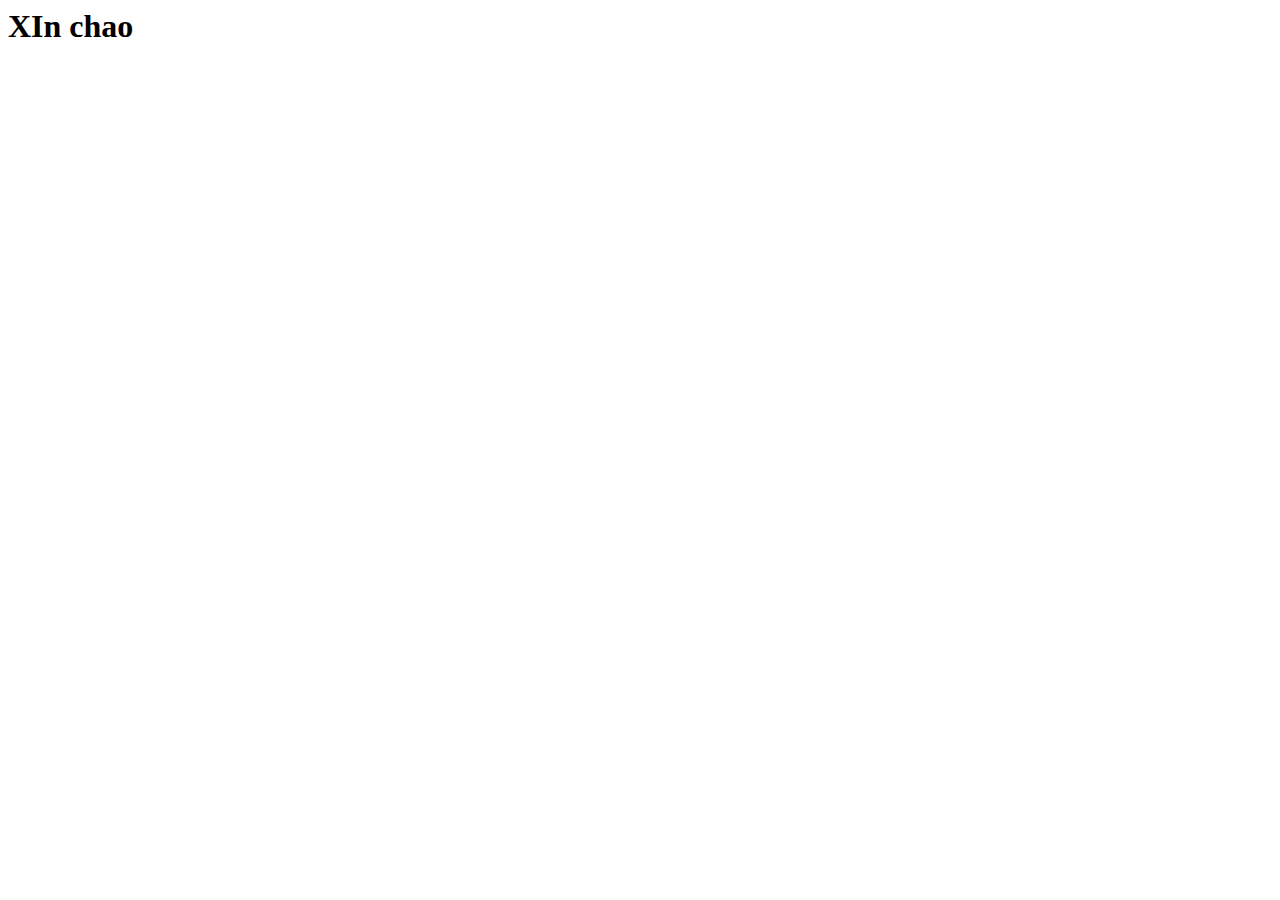
==== index.html @ ac79b551 "first commit" ====
<html lang="en">
<head>
    <meta charset="UTF-8">
    <meta name="viewport" content="width=device-width, initial-scale=1.0">
    <title>Document</title>
</head>
<body>
    <h1>XIn chao</h1>
</body>
</html>
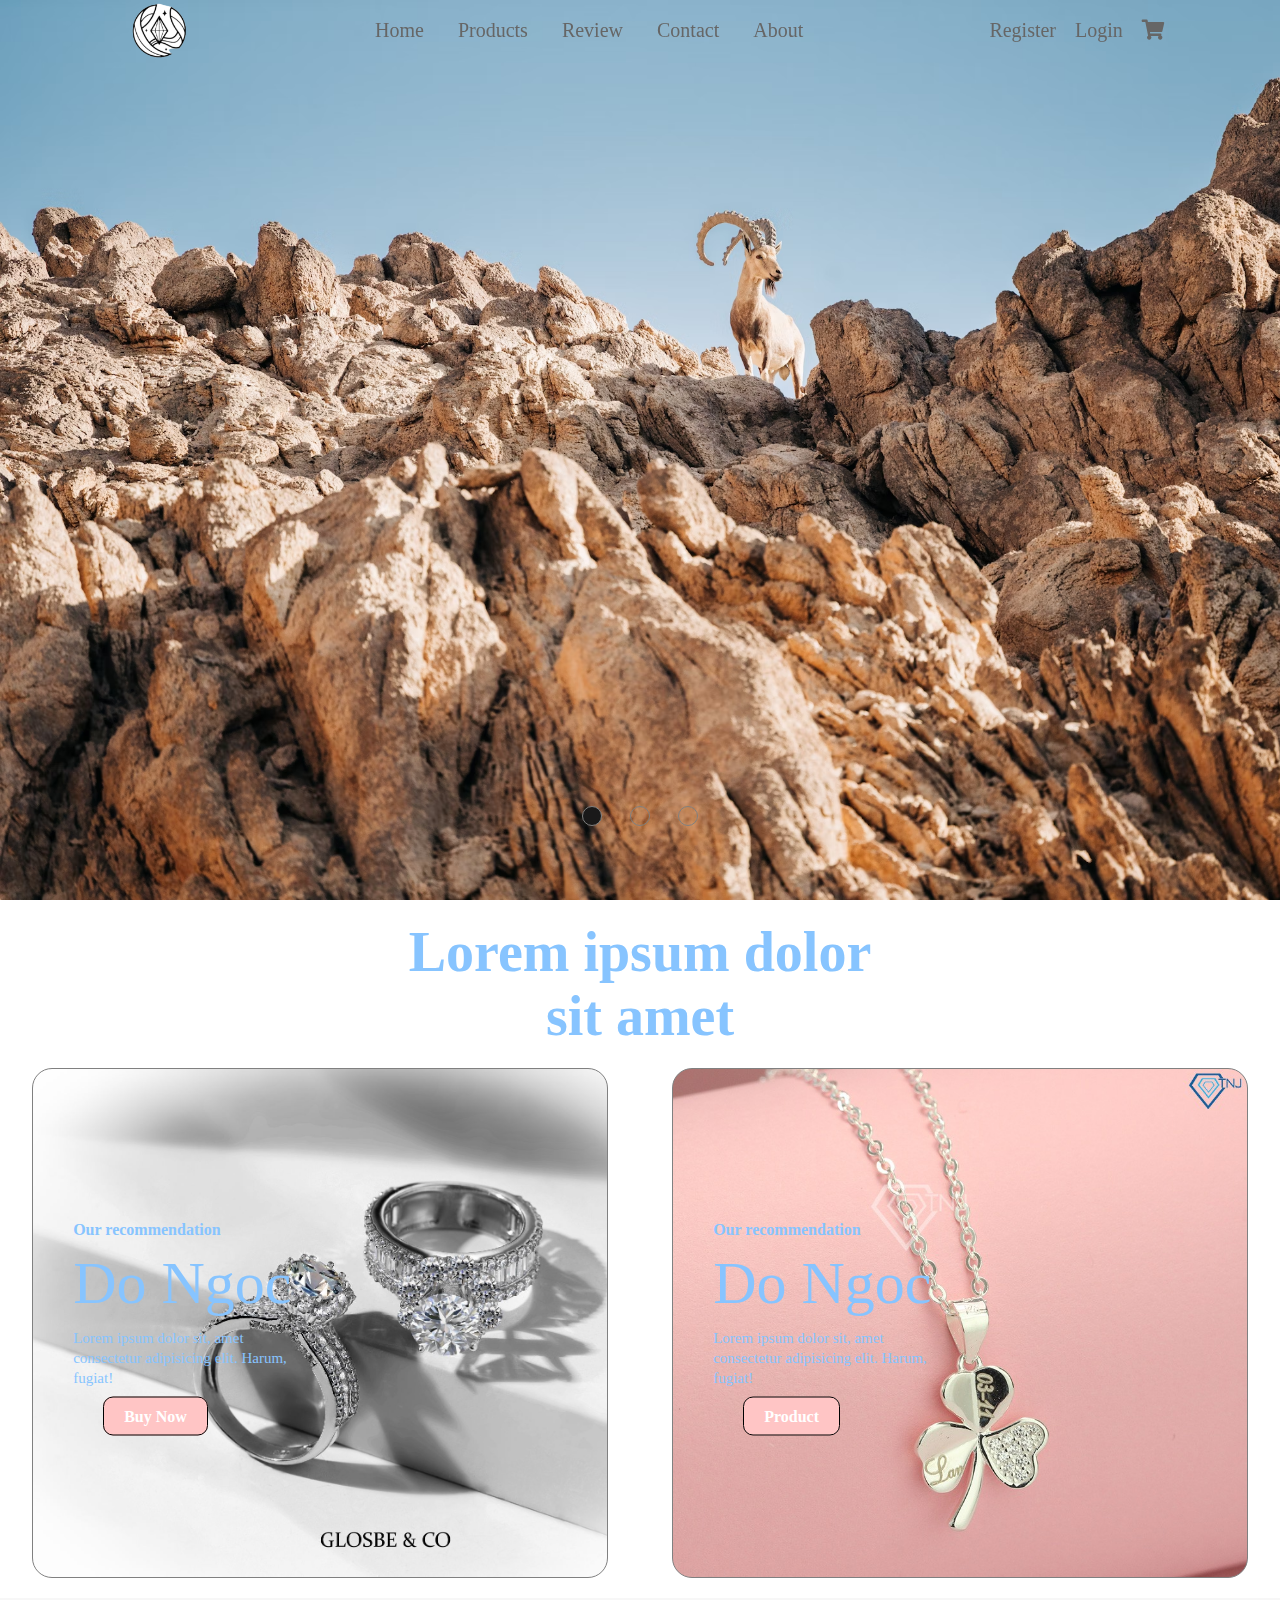
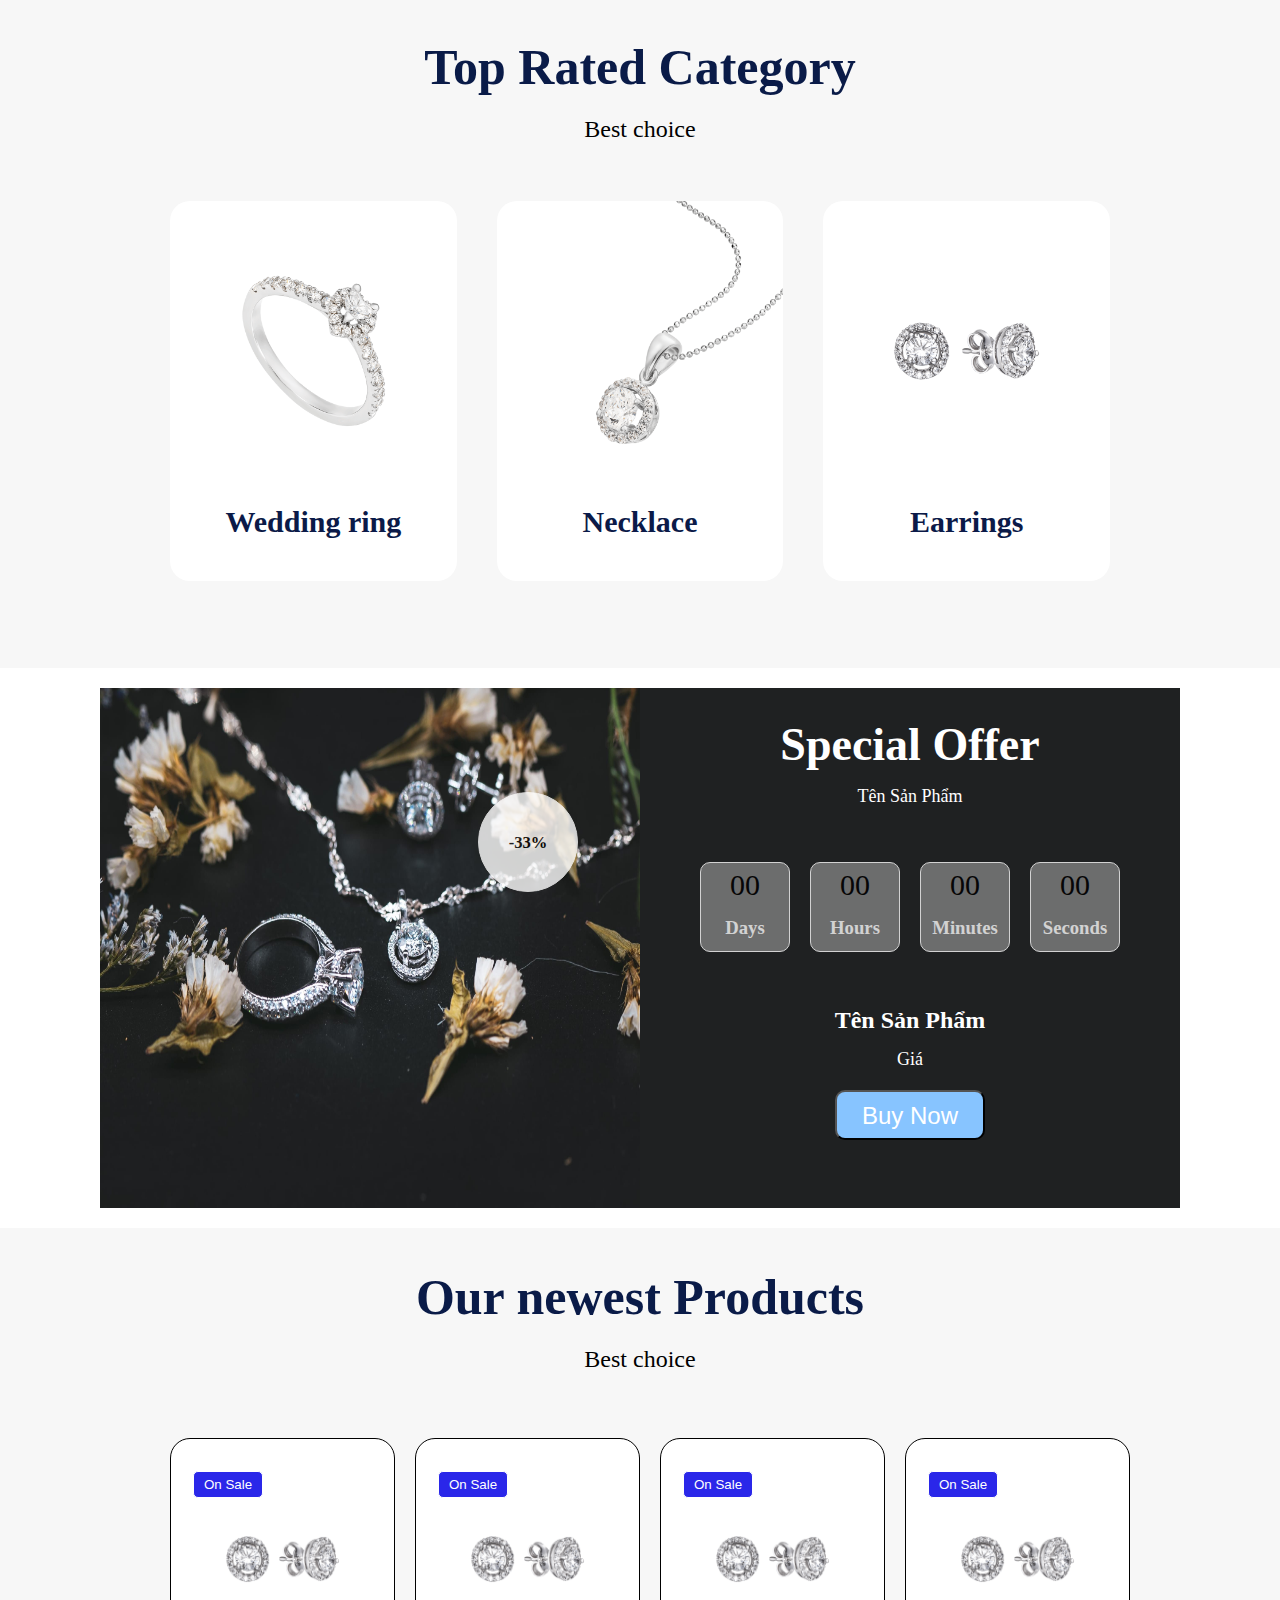
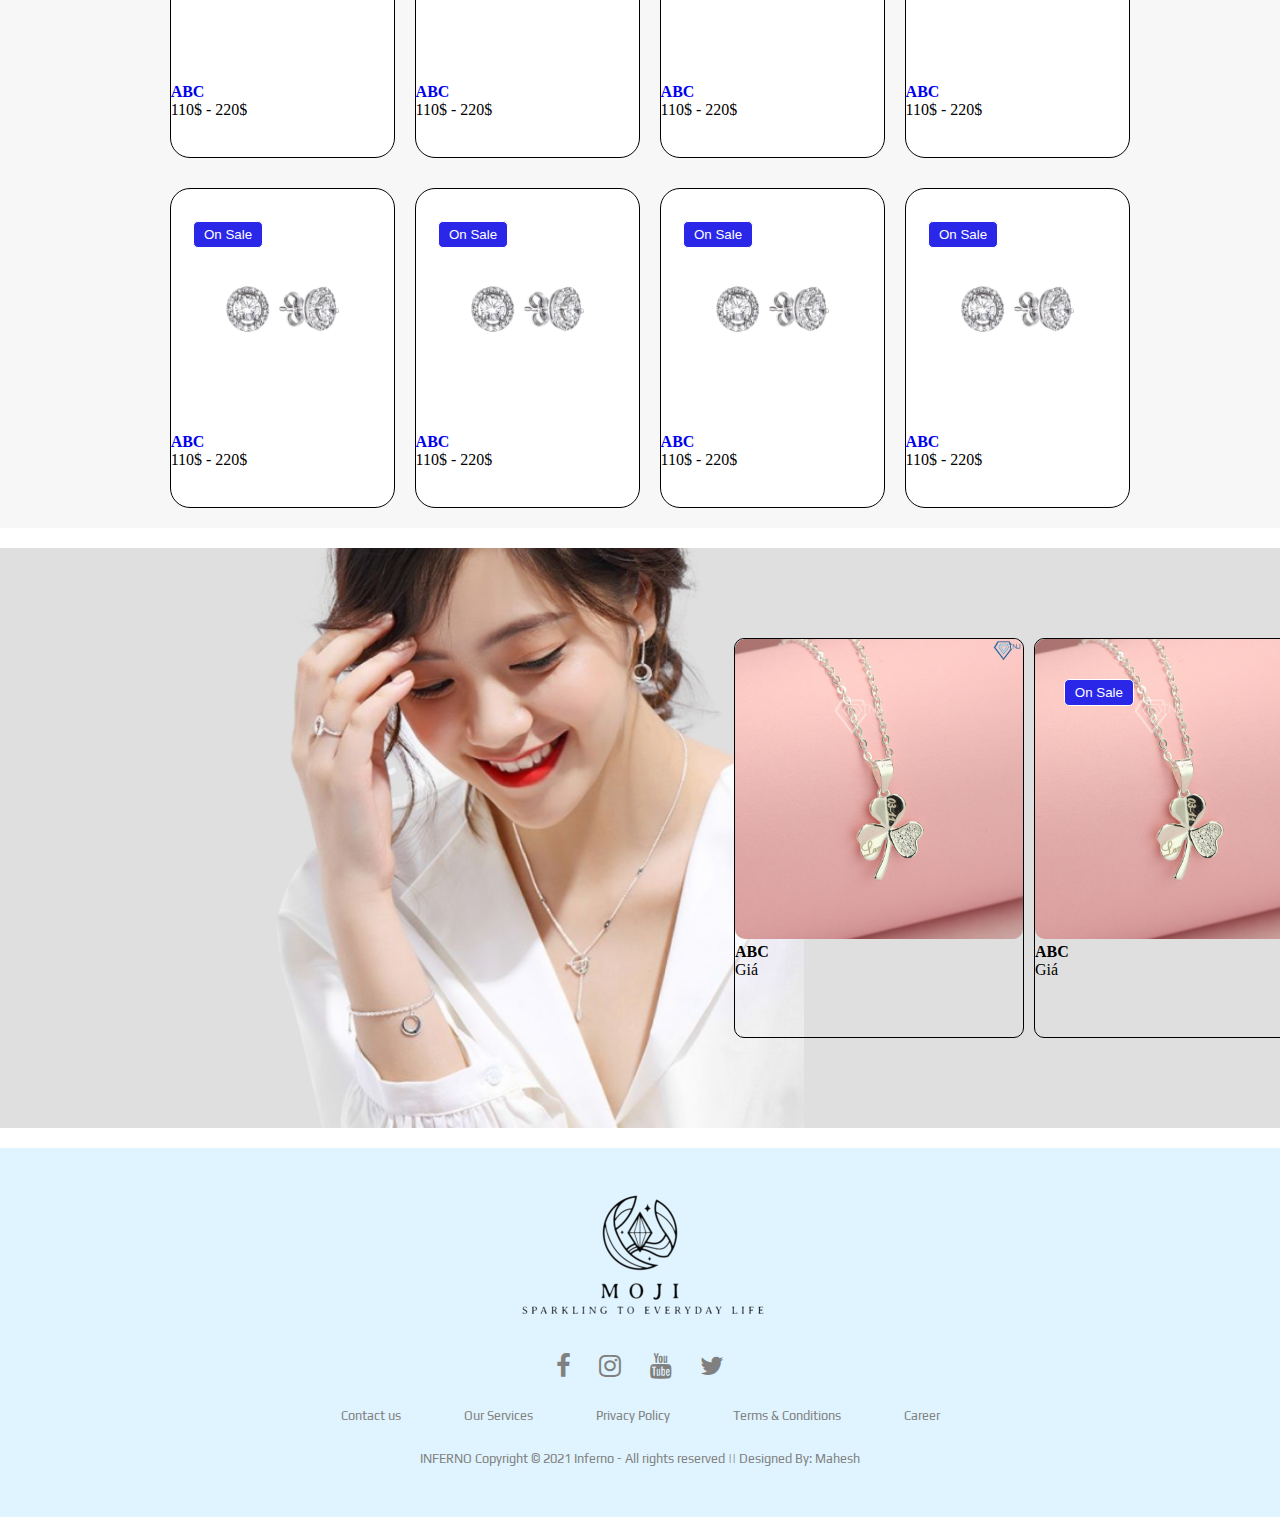
==== commit 1957378e: "trang chu" ====
--- a/index.html
+++ b/index.html
@@ -1,10 +1,309 @@
+<!DOCTYPE html>
 <html lang="en">
 <head>
     <meta charset="UTF-8">
     <meta name="viewport" content="width=device-width, initial-scale=1.0">
     <title>Document</title>
+    <link rel="stylesheet" href="style/style.css">
+    <link rel="stylesheet" href="https://cdnjs.cloudflare.com/ajax/libs/font-awesome/5.15.4/css/all.min.css" />
+    <link rel="preconnect" href="https://fonts.gstatic.com">
+    <link href="https://fonts.googleapis.com/css2?family=Fredoka+One&family=Play&display=swap" rel="stylesheet">
+    <link rel="stylesheet" href="https://cdnjs.cloudflare.com/ajax/libs/font-awesome/4.7.0/css/font-awesome.min.css">
+
 </head>
 <body>
-    <h1>XIn chao</h1>
+<div class="slide-wrapper">
+
+    <div class="slides">
+        <ul>
+            <li class="active">
+                <div class="slide">
+                    <div class="img" style="background-image: url(image/slide1.avif);"></div>
+                    <img src="image/big_brown.png" alt="" class="below-brown">
+                    <img src="image/big_brown.png" alt="" class="above-brown">
+                    <img src="image/small_brown.png" alt="" class="right-brown">
+                    <div class="text-content">
+                        <h2>01</h2>
+                        <small>TH true milk</small>
+                        <div class="dot"></div>
+                        <p>Lorem, ipsum dolor sit amet consectetur adipisicing elit. Ad, quod perferendis. Earum, optio veritatis? Corrupti incidunt sed asperiores eligendi necessitatibus, soluta dolor atque vitae blanditiis nobis fugit est eius aliquid.</p>
+                        <a href="" class="button">See Project</a>
+                    </div>
+                    
+                </div>
+            </li>
+            <li>
+                <div class="slide">
+                    <div class="img" style="background-image: url('image/slide2.avif');"></div>
+                    <img src="image/big_blue.png" alt="" class="below-brown">
+                    <img src="image/big_blue.png" alt="" class="above-brown">
+                    <img src="image/small_blue.png" alt="" class="right-brown">
+                    <div class="text-content">
+                        <h2>02</h2>
+                        <small>TH true milk</small>
+                        <div class="dot"></div>
+                        <p>Lorem, ipsum dolor sit amet consectetur adipisicing elit. Ad, quod perferendis. Earum, optio veritatis? Corrupti incidunt sed asperiores eligendi necessitatibus, soluta dolor atque vitae blanditiis nobis fugit est eius aliquid.</p>
+                        <a href="" class="button">See Project</a>
+                    </div>
+                    
+                </div>
+            </li>
+            <li>
+                <div class="slide">
+                    <div class="img" style="background-image: url(image/slide3.avif);"></div>
+                    <img src="image/big_red.png" alt="" class="below-brown">
+                    <img src="image/big_red.png" alt="" class="above-brown">
+                    <img src="image/small_red.png" alt="" class="right-brown">
+                    <div class="text-content">
+                        <h2>03</h2>
+                        <small>TH true milk</small>
+                        <div class="dot"></div>
+                        <p>Lorem, ipsum dolor sit amet consectetur adipisicing elit. Ad, quod perferendis. Earum, optio veritatis? Corrupti incidunt sed asperiores eligendi necessitatibus, soluta dolor atque vitae blanditiis nobis fugit est eius aliquid.</p>
+                        <a href="" class="button">See Project</a>
+                    </div>
+                    
+                </div>
+            </li>
+        </ul>
+        
+    </div>
+    <div class="transfer-slides">
+        <ul>
+            <li class="transfer">1</li>
+            <li>2</li>
+            <li>3</li>
+        </ul>
+    </div>
+</div>
+    <header class="header">
+        <div class="logo">
+            <a href="">
+                <img src="image/z4876602114590_6223b9460e22e4f10da597208a1fa113.png" alt="">
+            </a>
+        </div>
+        <nav class="navbar">
+            <a href="#">Home</a>
+            <a href="#">Products</a>
+            <a href="#">Review</a>
+            <a href="#">Contact</a>
+            <a href="#">About</a>
+        </nav>
+        <div class="icons">
+            
+                <a href="">Register</a>
+                <a href="">Login</a></li>
+                <a href="">
+                    <i class="fas fa-shopping-cart"></i>
+                </a>
+            
+        </div>
+    </header>
+    <div class="h2">
+
+        <h2 class="h2_title">Lorem ipsum dolor <br> sit amet </h2>
+    </div>
+    <div class="section">
+        <div class="section_wrapper section_wrapper_1 " style="background-image: url(image/19\(1\).jpg);">
+            <div class="section_title section_title_1">
+                <h6>Our recommendation</h6>
+                <h2>Do Ngoc</h2>
+                <p>Lorem ipsum dolor sit, amet consectetur adipisicing elit. Harum, fugiat!</p>
+                <a href="" class="button button_size_2">
+                    <span class="button_label">Buy Now</span>
+                </a>
+            </div>
+        </div>
+        <div class="section_wrapper section_wrapper_2 " style="background-image: url(image/24b8bf665b798f7fd8418bf16b0cfa66.jpg);">
+            <div class="section_title section_title_2">
+                <h6>Our recommendation</h6>
+                <h2>Do Ngoc</h2>
+                <p>Lorem ipsum dolor sit, amet consectetur adipisicing elit. Harum, fugiat!</p>
+                <a href="" class="button button_size_2">
+                    <span class="button_label">Product</span>
+                </a>
+            </div>
+        </div>
+    </div>
+
+    <div class="mcb mcb-wrap one">
+        <div class="mcb-column-inner">
+            <h2 class="title">Top Rated Category</h2>
+            <div class="column-attr mfn-inline-editor">
+                Best choice
+            </div>
+        </div>
+        <div class="categorys-wrapper ">
+            <div class="isotope-item category">
+                <img src="image/gnddddw003706-nhan-kim-cuong-vang-trang-14k-pnj-true-love-19-1.png" alt="">
+                <h4>
+                    <a href="#">Wedding ring</a>
+                </h4>
+            </div>
+            <div class="isotope-item category">
+                <img src="image/smxmxmk000062-mat-day-chuyen-bac-dinh-da-pnjsilver-2.png" alt="">
+                <h4>
+                    <a href="#">Necklace</a>
+                </h4>
+            </div>
+            <div class="isotope-item category">
+                <img src="image/sbxmxmk000155-bong-tai-bac-dinh-da-pnjsilver-4002.png" alt="">
+                <h4>
+                    <a href="#">Earrings</a>
+                </h4>
+            </div>
+            
+        </div>
+    </div>
+
+    <div class="mcb-backgound">
+        <div class="image-wrapper mcb-wrap-inner">
+            <img src="image/Bộ-Trang-Sức-Kim-Đính-Cương-Nhân-Tạo-iGems-2-scaled.jpg" alt="">
+            
+                <div class="sale-label">
+                    <h5>-33%</h5>
+                </div>
+            
+        </div>
+        <div class="mcb-wrap-backgound-overlay mcb-wrap-inner">
+            <h2 class="title">Special Offer</h2>
+            <p class="title">Tên Sản Phẩm</p>
+            <div class="parent-quick-fact">
+                <div class="quick-fact">
+                    <div class="number-wrap">00</div>
+                    <h3 class="tittle">Days</h3>
+                </div>
+                <div class="quick-fact">
+                    <div class="number-wrap">00</div>
+                    <h3 class="tittle">Hours</h3>
+                    
+                </div>
+                <div class="quick-fact">
+                    <div class="number-wrap">00</div>
+                    <h3 class="tittle">Minutes</h3>
+                </div>
+                <div class="quick-fact">
+                    <div class="number-wrap">00</div>
+                    <h3 class="tittle">Seconds</h3>
+                </div>
+            </div>
+            <h3>Tên Sản Phẩm</h3>
+            <p class="title">Giá</p>
+            <button class="button-size-2">Buy Now</button>
+        </div>
+    </div>
+
+    <div class="mcb mcb-wrap two">
+        <div class="mcb-column-inner">
+            <h2 class="title">Our newest Products</h2>
+            <div class="column-attr mfn-inline-editor">
+                Best choice
+            </div>
+        </div>
+        <div class="products-wrapper">
+            <div class="isotope-item product">
+                <img src="image/sbxmxmk000155-bong-tai-bac-dinh-da-pnjsilver-4002.png" alt="">
+                <h4><a href="#">ABC</a></h4>
+                <span>110$ - 220$</span>
+                <button class="onsale sale-label">On Sale</button>
+            </div>
+            <div class="isotope-item product">
+                <img src="image/sbxmxmk000155-bong-tai-bac-dinh-da-pnjsilver-4002.png" alt="">
+                <h4><a href="#">ABC</a></h4>
+                <span>110$ - 220$</span>
+                <button class="onsale sale-label">On Sale</button>
+
+            </div>
+            <div class="isotope-item product">
+                <img src="image/sbxmxmk000155-bong-tai-bac-dinh-da-pnjsilver-4002.png" alt="">
+                <h4><a href="#">ABC</a></h4>
+                <span>110$ - 220$</span>
+                <button class="onsale sale-label">On Sale</button>
+
+            </div>
+            <div class="isotope-item product">
+                <img src="image/sbxmxmk000155-bong-tai-bac-dinh-da-pnjsilver-4002.png" alt="">
+                <h4><a href="#">ABC</a></h4>
+                <span>110$ - 220$</span>
+                <button class="onsale sale-label">On Sale</button>
+            </div>
+            <div class="isotope-item product">
+                <img src="image/sbxmxmk000155-bong-tai-bac-dinh-da-pnjsilver-4002.png" alt="">
+                <h4><a href="#">ABC</a></h4>
+                <span>110$ - 220$</span>
+                <button class="onsale sale-label">On Sale</button>
+
+            </div>
+            <div class="isotope-item product">
+                <img src="image/sbxmxmk000155-bong-tai-bac-dinh-da-pnjsilver-4002.png" alt="">
+                <h4><a href="#">ABC</a></h4>
+                <span>110$ - 220$</span>
+                <button class="onsale sale-label">On Sale</button>
+
+            </div>
+            <div class="isotope-item product">
+                <img src="image/sbxmxmk000155-bong-tai-bac-dinh-da-pnjsilver-4002.png" alt="">
+                <h4><a href="#">ABC</a></h4>
+                <span>110$ - 220$</span>
+                <button class="onsale sale-label">On Sale</button>
+
+            </div>
+            <div class="isotope-item product">
+                <img src="image/sbxmxmk000155-bong-tai-bac-dinh-da-pnjsilver-4002.png" alt="">
+                <h4><a href="#">ABC</a></h4>
+                <span>110$ - 220$</span>
+                <button class="onsale sale-label">On Sale</button>
+            </div>
+        </div>
+    </div>
+
+    <div class="backgound mcb" style="background-image: url(image/nhan1-e99b36_preview_rev_1.png);">
+        
+
+            <div class="parent-product">
+                <div class="parent-product-overlay">
+                    <img src="image/24b8bf665b798f7fd8418bf16b0cfa66.jpg" alt="">
+                    <h4>ABC</h4>
+                    <p>Giá</p>
+                </div>
+                <div class="parent-product-overlay product-2">
+                    <img src="image/24b8bf665b798f7fd8418bf16b0cfa66.jpg" alt="">
+                <button class="onsale sale-label">On Sale</button>
+                    <h4>ABC</h4>
+                    <p>Giá</p>
+                </div>
+            </div>
+            
+        
+    </div>
+
+    <footer>
+        
+        <div class="footer">
+            <div class="img">
+                <img src="image/z4876602108989_5f087e8f45e55b2ffc2d161404fe48f2_preview_rev_1.png" alt="">
+            </div>
+            <div class="row">
+                <a href="#"><i class="fa fa-facebook"></i></a>
+                <a href="#"><i class="fa fa-instagram"></i></a>
+                <a href="#"><i class="fa fa-youtube"></i></a>
+                <a href="#"><i class="fa fa-twitter"></i></a>
+            </div>
+        
+            <div class="row">
+                <ul>
+                    <li><a href="#">Contact us</a></li>
+                    <li><a href="#">Our Services</a></li>
+                    <li><a href="#">Privacy Policy</a></li>
+                    <li><a href="#">Terms & Conditions</a></li>
+                    <li><a href="#">Career</a></li>
+                </ul>
+            </div>
+        
+            <div class="row">
+            INFERNO Copyright © 2021 Inferno - All rights reserved || Designed By: Mahesh 
+            </div>
+        </div>
+    </footer>
+    <script src="js/main.js"></script>
 </body>
 </html>--- a/style/style.css
+++ b/style/style.css
@@ -0,0 +1,710 @@
+/* @import url('https://fonts.googleapis.com/css2?family=Poppins:wght@400;500;600;900&display=swap'); */
+
+
+
+*{
+    margin: 0;
+    padding: 0;
+    box-sizing: border-box;
+    text-decoration: none;
+}
+body, html{
+    overflow-x: hidden;
+}
+
+
+
+
+
+.slide-wrapper{
+    position: relative;
+    height: 100vh;
+    width: 100%;
+}
+
+.slides{
+    width: 100%;
+    height: 100vh;
+    /* overflow-y: hidden; */
+}
+
+.slides ul {
+    width: 100%;
+    height: 100vh;
+    /* position: relative; */
+    /* overflow-y: hidden; */
+}
+
+.slides ul li{
+    list-style: none;
+    position: absolute;
+    width: 100%;
+    height: 100vh;
+    opacity: 0;
+}
+
+.slides ul li.active{
+    opacity: 1;
+}
+
+.slides ul li .slide {
+    position: relative;
+}
+
+
+
+.slide .below-brown,
+.slide .above-brown,
+.slide .right-brown,
+.slide .text-content
+{
+    opacity: 0;
+    position: absolute;
+    z-index: 1;
+    top: 0px;
+}
+
+.slide .above-brown{
+    opacity: 0;
+    height: 100vh;
+    width: 100%;
+    /* top: -80%; */
+    left: -200px;
+}
+
+ul li.active .slide .above-brown,
+ul li.active .slide .below-brown
+{
+    animation: enter forwards 1.3s;
+}
+ul li.active .slide .below-brown {
+    animation-delay: 0.3s ;
+}
+
+@-webkit-keyframes enter{
+    from{
+        transform: translate(-100%, -100%);
+        opacity: 0;
+    }
+    to{
+        transform: translate(0, 0);
+        opacity: 0.4;
+    }
+}
+
+.slide .below-brown{
+    opacity: 0;
+    left: -400px;
+    /* top: -55%; */
+    height: 100vh;
+    width: 100%;
+}
+
+
+
+.slide .right-brown{
+    opacity: 0;
+    right: -700px;
+    height: 100vh;
+    width: 100%;
+    /* transform: rotate(-90deg); */
+    top: -20%;
+}
+
+ul li.active .slide .right-brown{
+    animation: down 1s forwards ;
+    animation-delay: 0.5s;
+}
+
+@-webkit-keyframes down{
+    from{
+        opacity: 0;
+        transform: translate(-100%, -100%);
+    }
+    to{
+        opacity: 0.5;
+        transform: translate(0, 0);
+    }
+}
+
+.slide .text-content{
+    opacity: 1;
+    width: 20%;
+    left: 7%;
+    z-index: 3;
+    top: 40%;
+    color: white;
+}
+
+.slide{
+    width: 100%;
+    height: 100vh;
+}
+.slide .img{
+    width: 100%;
+    height: 100vh;
+    background-size: cover;
+    
+    background-repeat: no-repeat;
+}
+
+.text-content h2{
+    font-size: 60px;
+    font-weight: normal;
+    opacity: 0;
+}
+
+.text-content .dot{
+    width: 80%;
+    height: 2px;
+    background: white;
+    margin: 1px 0 12px 0;
+    opacity: 0;
+}
+
+.text-content p{
+    font-size: 15px;
+    line-height: 20px;
+    color: #dfdfdf;
+    opacity: 0;
+}
+
+.text-content small {
+    font-size: 33px;
+    font-weight: bold;
+    text-transform: uppercase;
+    padding: 10px 0 20px 0;
+    opacity: 0;
+}
+
+.text-content .button{
+    color: white;
+    border: 1px solid white;
+    padding: 8px 35px;
+    margin : 10px 0 0 0;
+    display: inline-block;
+    font-size: 17px;
+    text-transform: uppercase;
+    opacity: 0;
+}
+
+.slides ul li.active .text-content small,
+.slides ul li.active .text-content .dot,
+.slides ul li.active .text-content p,
+.slides ul li.active .text-content a.button,
+.slides ul li.active .text-content h2
+{
+    animation:text-enter 1s forwards;
+}
+
+@-webkit-keyframes text-enter {
+    from {
+        transform: translateX(-100px);
+        opacity: 0;
+    }
+    to{
+        transform: translateX(0);
+        opacity: 1;
+    }
+}
+
+.slides ul li.active .text-content h2{
+    animation-delay: 1s;
+}
+
+.slides ul li.active .text-content small{
+    animation-delay: 1.2s;
+}
+.slides ul li.active .text-content .dot{
+    animation-delay: 1.4s;
+    
+}
+.slides ul li.active .text-content p{
+    animation-delay: 1.6s;
+
+}
+.slides ul li.active .text-content a.button{
+    animation-delay: 1.8s;
+
+}
+
+.transfer-slides{
+    text-align: center;
+    position: absolute;
+    z-index: 10;
+    bottom: 6%;
+    left: 50%;
+    transform: translateX(-50%);
+}
+.transfer-slides ul li{
+    display: inline-block;
+    border: 1px solid gray;
+    text-indent: -9999px;
+    width: 20px;
+    height: 20px;
+    border-radius: 50%;
+    margin: 20px 12px;
+    transition: 0.4s;
+    cursor: pointer;
+}
+.transfer-slides ul li:hover,
+.transfer-slides ul li.active
+{
+    background: rgb(26, 25, 25);
+}
+.transfer{
+    background-color:  rgb(26, 25, 25);
+}
+.transfer-transparent{
+    background-color: transparent;
+}
+
+.header {
+    width: 100%;
+    position: fixed;
+    top :0;
+    left: 0;
+    /* background-color: #fff; */
+    padding: 20px 9%;
+    display: flex;
+    align-items: center;
+    justify-content: space-between;
+    z-index: 20;
+    height: 60px;
+}
+.header .logo img{
+    display: block;
+    height: 70px;
+    /* width: 50px; */
+}
+.header .navbar a{
+    font-size: 20px;
+    padding: 0 15px;
+    color: #666;
+} 
+.header .navbar a:hover{
+    color: #dfdfdf;
+}
+.header .icons a{
+    font-size: 20px;
+    margin-left: 15px;
+    color: #666;
+}
+.header .icons a:hover{
+    color: #dfdfdf;
+}
+
+.h2_title {
+    margin: 20px auto;
+    font-size: 56px;
+    text-align: center;
+    color: #87C4FF;
+}
+
+.section {
+    display: flex;
+    align-items: center;
+    justify-content: space-around;
+    margin-top: 20px;
+    margin-bottom: 20px;
+    /* position: relative;; */
+}
+
+.section .section_wrapper {
+    width: 45%;
+    height: 510px;
+    border: 1px solid gray;
+    border-radius: 20px;
+    background-repeat: no-repeat;
+    background-size: cover;
+    /* background-position: left ; */
+}
+
+.section .section_wrapper_1,
+.section .section_wrapper_2
+
+{
+    position: relative;
+}
+
+.section_title_1,
+.section_title_2
+{
+    width: 40%;
+    top: 50%;
+    left: 7%;
+    position: absolute;
+    transform: translateY(-50%);
+}
+
+.section_title_1 h6,
+.section_title_2 h6{
+    font-size: 16px;
+    color: #87C4FF;
+    font-weight: 700;
+    margin-bottom: 10px;
+}
+.section_title_1 h2,
+.section_title_2 h2
+{
+    font-size: 60px;
+    font-weight: normal;
+    color: #87C4FF;
+}
+
+.section_title_1 p,
+.section_title_2 p
+
+{
+    font-size: 15px;
+    line-height: 20px;
+    margin-bottom: 20px;
+    margin-top: 10px;
+    color: #87C4FF;
+
+} 
+
+.section_title_1 .button.button_size_2,
+.section_title_2 .button.button_size_2
+{
+    font-size: 16px;
+    font-weight: 600;
+    padding: 10px 20px;
+    color: white;
+    background-color: #FFC5C5;
+    border: 1px solid black;
+    margin-left: 30px;
+    border-radius: 10px;
+}
+.section_title_1 .button.button_size_2:hover,
+.section_title_2 .button.button_size_2:hover{
+    color: black;
+    background-color: #87C4FF;
+}
+
+.one.mcb-wrap{
+    width: 100%;
+    height: 670px;
+    background-color: #f7f7f7;
+    /* border: solid 1px black; */
+}
+.two.mcb-wrap{
+    width: 100%;
+    height: 900px;
+    margin-top: 20px;
+    margin-bottom: 20px;
+    background-color: #f7f7f7;
+}
+.mcb-wrap{
+    display: flex;
+    align-items: flex-start;
+    justify-content: center;
+    flex-wrap: wrap;
+    /* flex-direction: column; */
+}
+
+.mcb-column-inner .title{
+    font-size: 50px;
+    color: #0A1B48;
+    margin-top: 40px;
+}
+
+.mcb-wrap .column-attr {
+    display: flex;
+    align-items: flex-start;
+    justify-content: center;
+    margin-top: 20px;
+    font-size: 24px;
+    /* margin-bottom: 10px; */
+} 
+
+.categorys-wrapper,
+.products-wrapper
+{
+    display: flex;
+    /* border: 1px solid black; */
+    padding: 50px 150px;
+    height: 400px;
+    justify-content: center;
+    align-items: center;
+    width: 100%;
+    margin-bottom: 30px;
+
+}
+
+.categorys-wrapper .isotope-item {
+    /* border: 1px black solid; */
+    height: 380px;
+    width: 30%;
+    margin: 20px;
+    border-radius: 20px;
+    
+    background-color: #ffffff;
+}
+
+.category h4 {
+    color: #0B1A48;
+    font-size: 30px;
+    text-align: center;
+}
+
+.category h4 a{
+    color: #0B1A48;
+}
+.category span {
+    font-size: 16px;
+}
+
+.categorys-wrapper img{
+    width: 100%;
+    height: 300px;
+    background-size: cover;
+}
+.products-wrapper{
+    flex-wrap: wrap;
+    height: 800px;
+}
+.products-wrapper .product{
+    border: 1px solid black;
+    height: 320px;
+    width: 23%;
+    margin-left: 2%;
+    border-radius: 20px;
+    background-color: #ffffff;
+}
+
+.product.isotope-item{
+    position: relative;
+}
+
+.products-wrapper img{
+    text-align: center;
+    width: 100%;
+    height: 240px;
+    background-size: cover;
+}
+
+
+.sale-label {
+    position: absolute;
+    color: #ffffff;
+    background-color: #2a27E9;
+    padding: 5px 10px;
+    border-radius: 5px ;
+    border: 1px solid #ffffff;
+    top: 10%;
+    left: 10%;
+}
+
+.mcb-backgound {
+    height: 520px;
+    width: 100%;
+    /* border: 1px solid black; */
+    display: flex;
+    justify-content: center;
+    margin-top: 20px;
+}
+
+.mcb-backgound .mcb-wrap-inner{
+    width: 540px;
+    height: 100%;
+    /* border: 1px solid black; */
+}
+
+
+
+.image-wrapper {
+    position: relative;
+}
+
+
+
+
+
+.image-wrapper .sale-label {
+    position: absolute;
+    width: 100px;
+    height: 100px;
+    border-radius: 50%;
+    text-align: center;
+    line-height: 90px;
+    background-color: #ffffff;
+    font-size: 20px;
+    opacity: 0.8;
+    top: 20%;
+    left: 70%;
+    color: black;
+    /* transform: translateY(-50%); */
+}
+
+
+.image-wrapper img {
+    width: 100%;
+    height: 100%;
+    background-size: contain;
+}
+
+.mcb-wrap-backgound-overlay {
+    background-color: #1f2122;
+    position: relative;
+}
+
+.mcb-wrap-backgound-overlay .parent-quick-fact {
+    width: 100%;
+    height: 200px;
+    display: flex;
+    justify-content: center;
+    align-items: center;
+    /* margin: 10px; */
+}
+
+.mcb-wrap-backgound-overlay .quick-fact{
+    width: 90px;
+    height: 90px;
+    border: solid 1px #ffffff;
+    margin: 10px;
+    border-radius: 10px;
+    background-color: gray ;
+    opacity: 0.8;
+}
+
+.mcb-wrap-backgound-overlay h2.title{
+    font-size: 46px;
+    color: #ffffff;
+    margin-top: 30px;
+    text-align: center;
+}
+
+.mcb-wrap-backgound-overlay p {
+    color:#ffffff;
+    text-align: center;
+    font-size: 16px;
+    margin-top: 15px;
+}
+
+.mcb-wrap-backgound-overlay > h3{
+    color: #ffffff;
+    text-align: center;
+    font-size: 24px;
+}
+
+.mcb-wrap-backgound-overlay > p{
+    font-size: 18px;
+}
+
+.mcb-wrap-backgound-overlay .button-size-2 {
+    padding: 10px 20px;
+    margin-top: 20px;
+    color: #ffffff;
+    background-color: #87C4FF;
+    border-radius: 10px;
+    position: absolute;
+    left: 50%;
+    height: 50px;
+    width: 150px;
+    transform: translateX(-50%);
+    font-size: 24px;
+}
+
+.mcb-wrap-backgound-overlay .button-size-2:hover{
+    background-color: rgba(133, 194, 255, 0.5)
+}
+
+.quick-fact .number-wrap {
+    font-size: 30px;
+    /* line-height: 32px; */
+    font-weight: 500;
+    margin-bottom: 15px;
+    margin-top: 5px;
+    text-align: center;
+
+}
+
+.quick-fact h3{
+    text-align: center;
+    color: #ffffff;
+}
+
+.backgound {
+    margin-bottom: 20px;
+    height: 580px;
+    width: 100%;
+    /* border: 1px solid black; */
+    background-color: #dfdfdf;
+    /* background: url('image/nhan1-e99b36.jpg'); */
+    background-repeat: no-repeat ;
+    background-size: contain;
+    background-position: 32% 75%;
+    position: relative;
+}
+
+.backgound .parent-product {
+    width: 600px;
+    height: 600px;
+    /* border: 1px solid black; */
+    display: flex;
+    justify-content: center;
+    align-items: center;
+    position: absolute;
+    top: 50%;
+    left: 80%;
+    transform: translate(-50%, -50%);
+}
+
+.backgound .parent-product .parent-product-overlay {
+    width: 300px;
+    height: 400px;
+    border: 1px solid black;
+    border-radius: 10px;
+    margin-left: 10px;
+}
+
+.product-2 {
+    position: relative;
+}
+
+.parent-product img {
+    border-radius: 10px;
+    width: 100%;
+    height: 300px;
+    background-size: cover;
+}
+
+.footer{
+    background:#E0F4FF;
+    padding:30px 0px;
+    font-family: 'Play', sans-serif;
+    text-align:center;
+}
+    
+.footer .row{
+    width:100%;
+    margin:1% 0%;
+    padding:0.6% 0%;
+    color:gray;
+    font-size:0.8em;
+}
+    
+.footer .row a{
+    text-decoration:none;
+    color:gray;
+    transition:0.5s;
+}
+    
+.footer .row a:hover{
+    color:#fff;
+}
+    
+.footer .row ul{
+    width:100%;
+}
+    
+.footer .row ul li{
+    display:inline-block;
+    margin:0px 30px;
+}
+    
+.footer .row a i{
+    font-size:2em;
+    margin:0% 1%;
+}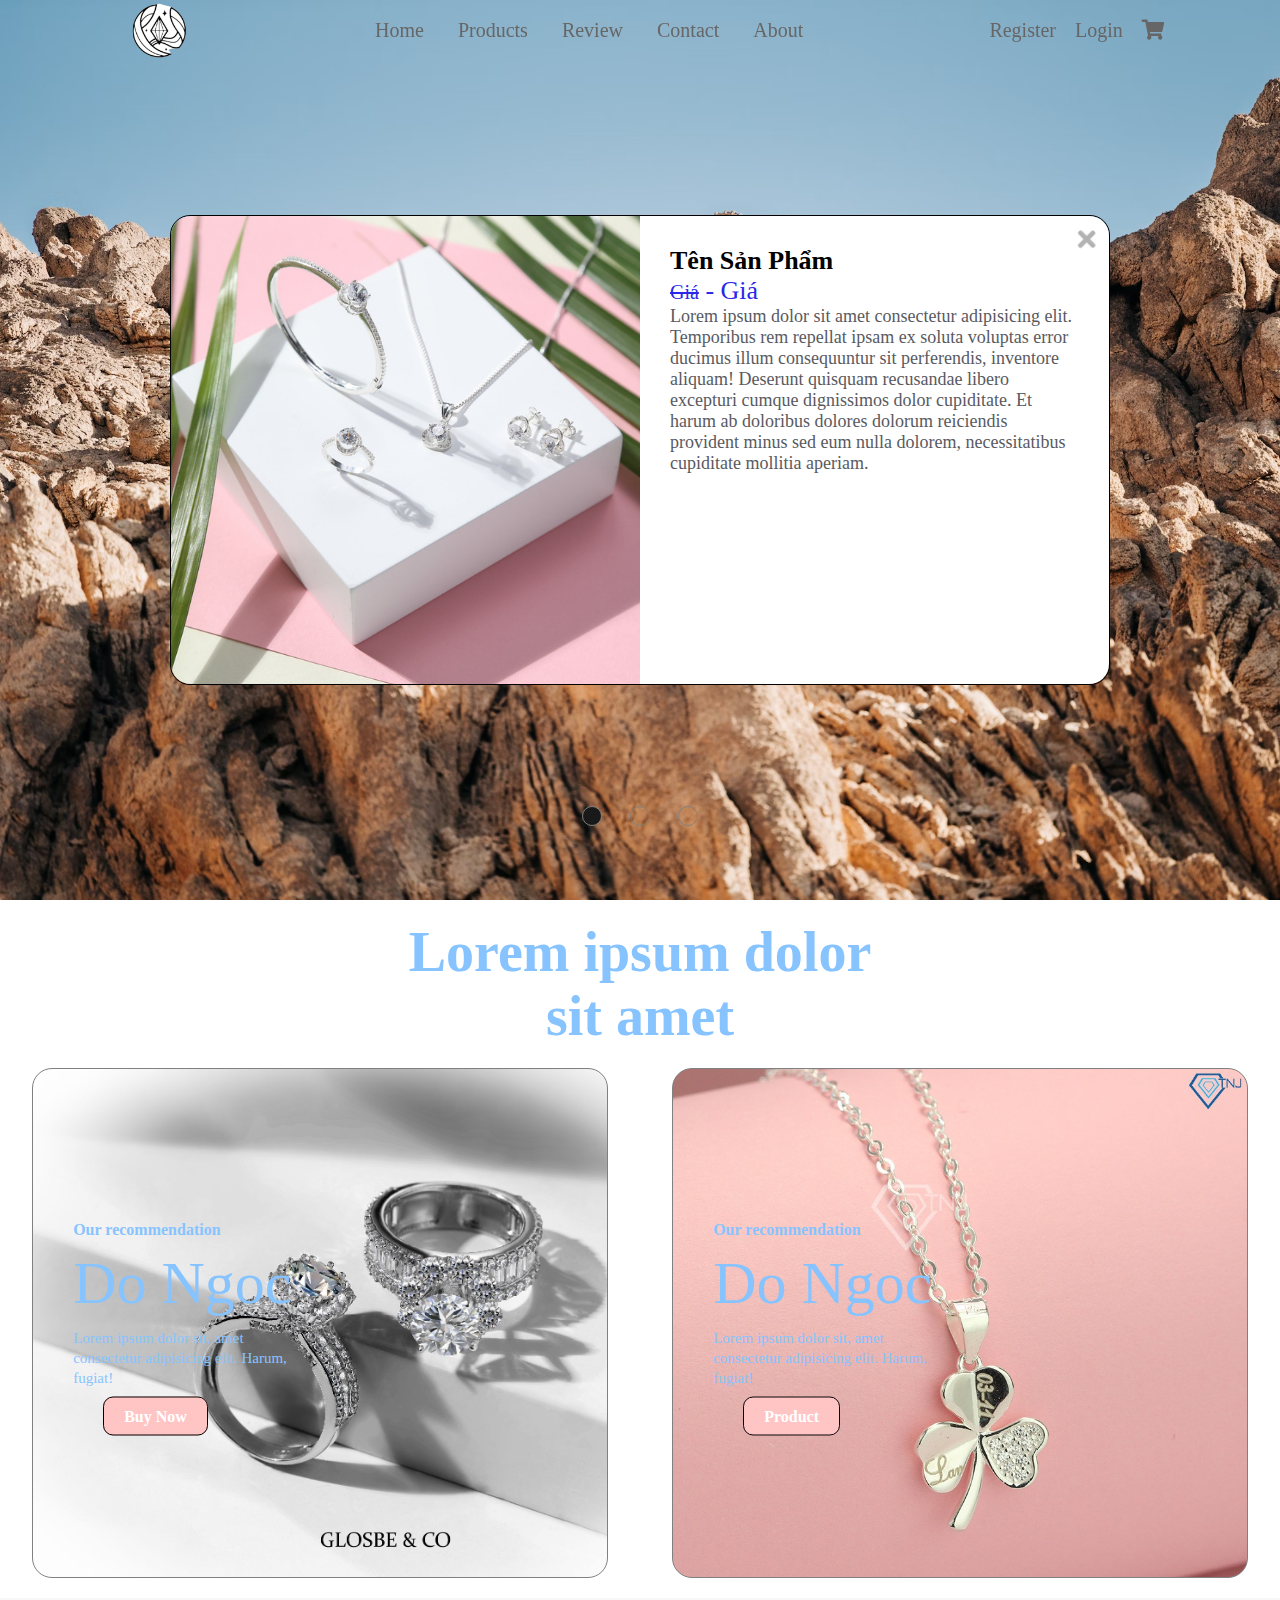
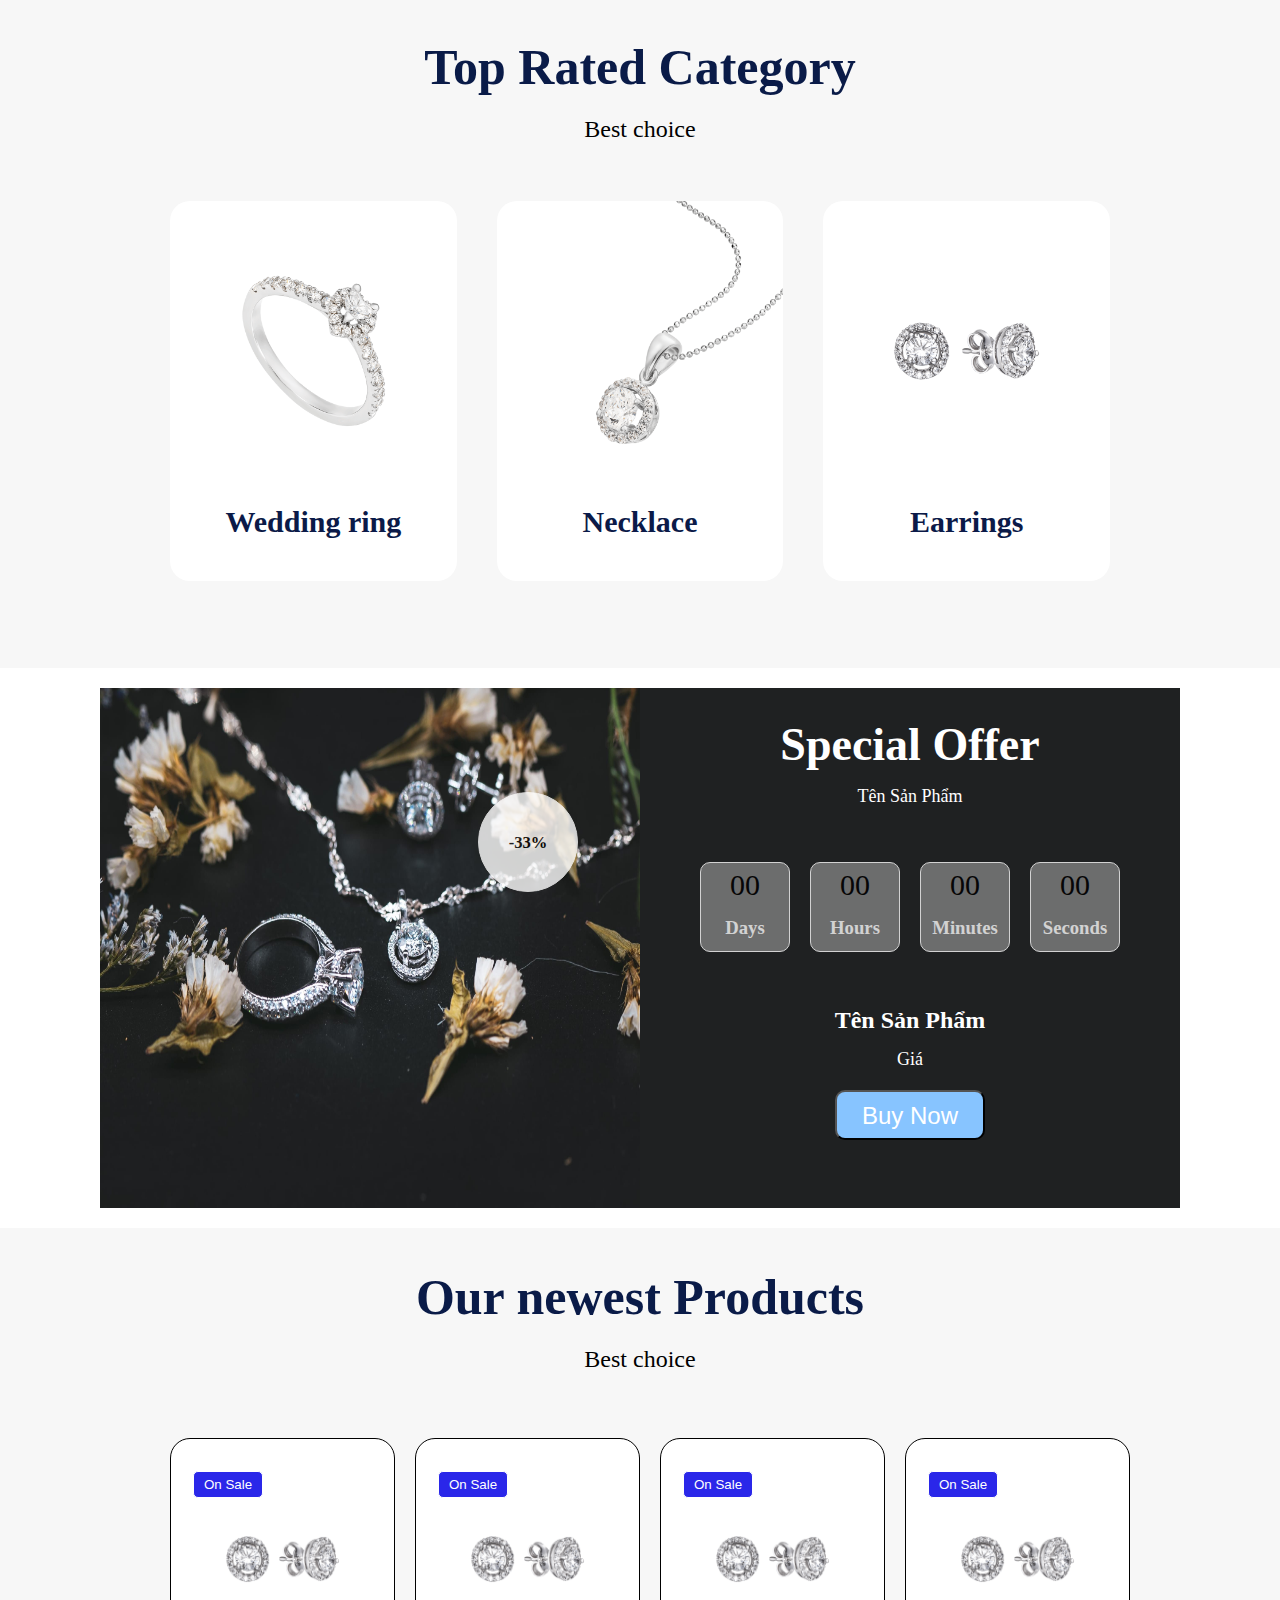
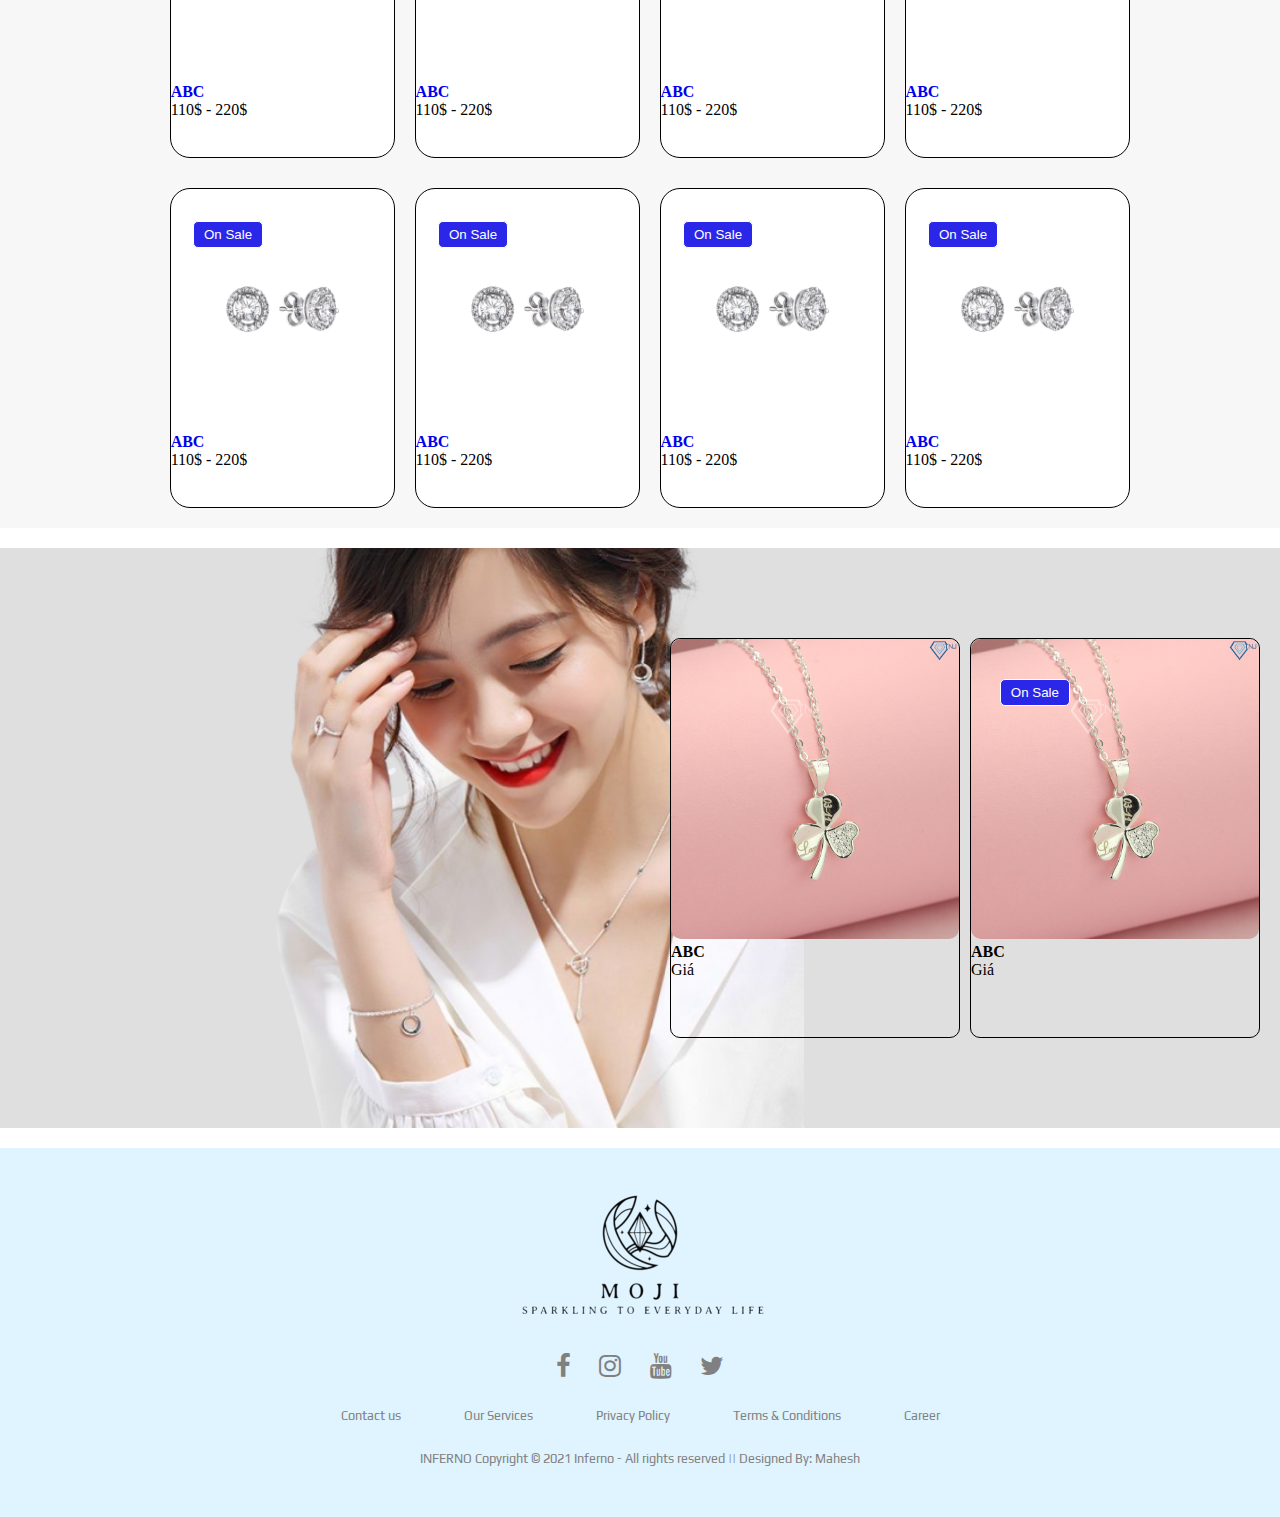
==== commit 4f7b590a: "Update" ====
--- a/index.html
+++ b/index.html
@@ -205,6 +205,13 @@
                 <h4><a href="#">ABC</a></h4>
                 <span>110$ - 220$</span>
                 <button class="onsale sale-label">On Sale</button>
+                <div class="hover-product">
+                    <div class="icons-product">
+                        <a class="icon first-icon" href="#"><i class="fas fa-heart"></i></a>
+                        <a class="icon" href="#"><i class="fas fa-snowflake"></i></a>
+                        <a class="icon" href="#"><i class="fas fa-link"></i></a>
+                    </div>
+                </div>
             </div>
             <div class="isotope-item product">
                 <img src="image/sbxmxmk000155-bong-tai-bac-dinh-da-pnjsilver-4002.png" alt="">
@@ -272,8 +279,22 @@
                     <p>Giá</p>
                 </div>
             </div>
-            
-        
+    </div>
+
+    <div class="preview content-wrapper">
+        <a href="" class="icon-out">
+            <i class="fas fa-plus"></i>
+        </a>
+        <div class="preview-image" style="background-image: url(image/photo-1-1571065781331448666071.jpg);">
+
+        </div>
+        <div class="information-product">
+            <div class="text-content-product">
+                <h3 class="heading">Tên Sản Phẩm</h3>
+                <span class="price"> <del>Giá</del>  -  Giá</span>
+                <p>Lorem ipsum dolor sit amet consectetur adipisicing elit. Temporibus rem repellat ipsam ex soluta voluptas error ducimus illum consequuntur sit perferendis, inventore aliquam! Deserunt quisquam recusandae libero excepturi cumque dignissimos dolor cupiditate. Et harum ab doloribus dolores dolorum reiciendis provident minus sed eum nulla dolorem, necessitatibus cupiditate mollitia aperiam.</p>
+            </div>
+        </div>
     </div>
 
     <footer>
--- a/style/style.css
+++ b/style/style.css
@@ -473,6 +473,68 @@
     background-color: #ffffff;
 }
 
+.products-wrapper .product{
+    position: relative;
+    cursor: pointer;
+}
+
+.products-wrapper .product:hover .hover-product{
+    opacity: 1;
+}
+
+.products-wrapper .product .hover-product{
+    width: 100%;
+    height: 100%;
+    /* background-color: #ffffff; */
+    position: absolute;
+    top: 0;
+    border-radius: 20px;
+    opacity: 0;
+}
+
+.hover-product {
+    position: relative;
+}
+
+.icons-product {
+    
+    position: absolute;
+    top: 10px;
+    right: 10px;
+    display: flex;
+    flex-direction: column;
+}
+
+.hover-product .icons-product .icon {
+    width: 15px;
+    background-color: white;
+    height: 15px;
+    border: 1px solid black;
+    padding: 20px;
+    border-radius: 50%;
+    color: black;
+    margin: 5px;
+}
+
+.icons-product .icon {
+    position: relative;
+}
+
+.icon i {
+    cursor: pointer;
+    font-size: 20px;
+    position: absolute;
+    top: 50%;
+    left: 50%;
+    transform: translate(-50%, -50%);
+    z-index: 10;
+    opacity: 1;
+}
+
+.icons-product .first-icon {
+    color: white;
+}
+
 .product.isotope-item{
     position: relative;
 }
@@ -647,7 +709,7 @@
     align-items: center;
     position: absolute;
     top: 50%;
-    left: 80%;
+    left: 75%;
     transform: translate(-50%, -50%);
 }
 
@@ -707,4 +769,70 @@
 .footer .row a i{
     font-size:2em;
     margin:0% 1%;
-}+}
+
+.preview.content-wrapper {
+    width: 940px;
+    height: 470px;
+    border: 1px solid black;
+    position: fixed;
+    top: 50%;
+    left: 50%;
+    transform: translate(-50%, -50%);
+    border-radius: 20px;
+    display: flex;
+}
+
+.content-wrapper {
+    position: relative;
+}
+
+.preview .icon-out {
+    position: absolute;
+    color: #0000004D;
+    top: 10px;
+    right: 12px;
+    font-size: 25px;
+    transform: rotate(45deg);
+}
+
+.preview .preview-image {
+    width: 470px;
+    height: 100%;
+    background-size: cover;
+    /* border: 1px solid black; */
+    border-radius: 20px 0 0 20px ;
+}
+
+.preview .information-product {
+    width: 470px;
+    height: 100%;
+    background-color: #ffffff;
+    border-radius: 0 20px 20px 0;
+}
+
+.information-product > .text-content-product {
+    margin: 30px 30px 0 30px;
+    
+}   
+
+.information-product > .text-content-product .heading {
+    font-size: 26px;
+}
+
+.information-product > .text-content-product span {
+    font-size:  26px;
+    color: #2a27E9;
+}
+
+.information-product > .text-content-product p {
+    color: #595A5f;
+    font-size: 18px;
+}
+
+del {
+    text-decoration: line-through;
+    font-size: 20px;
+}
+
+
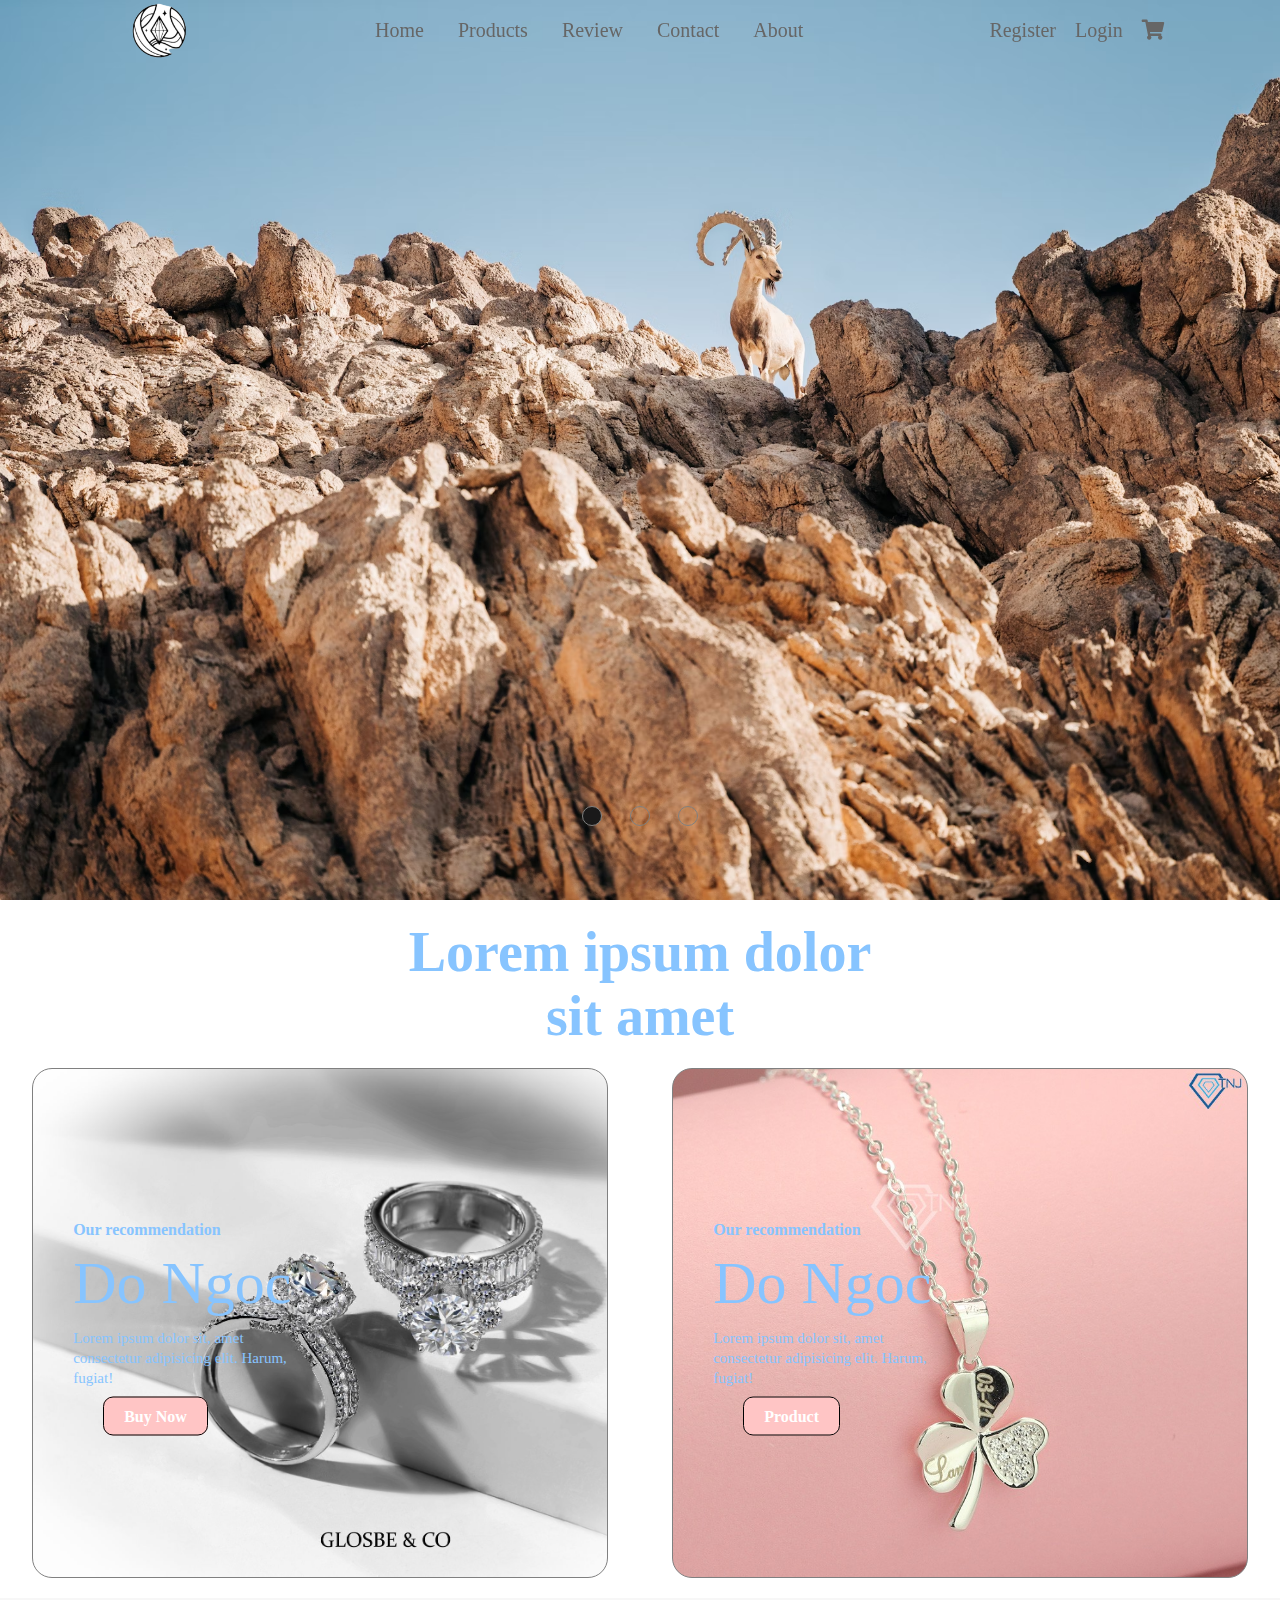
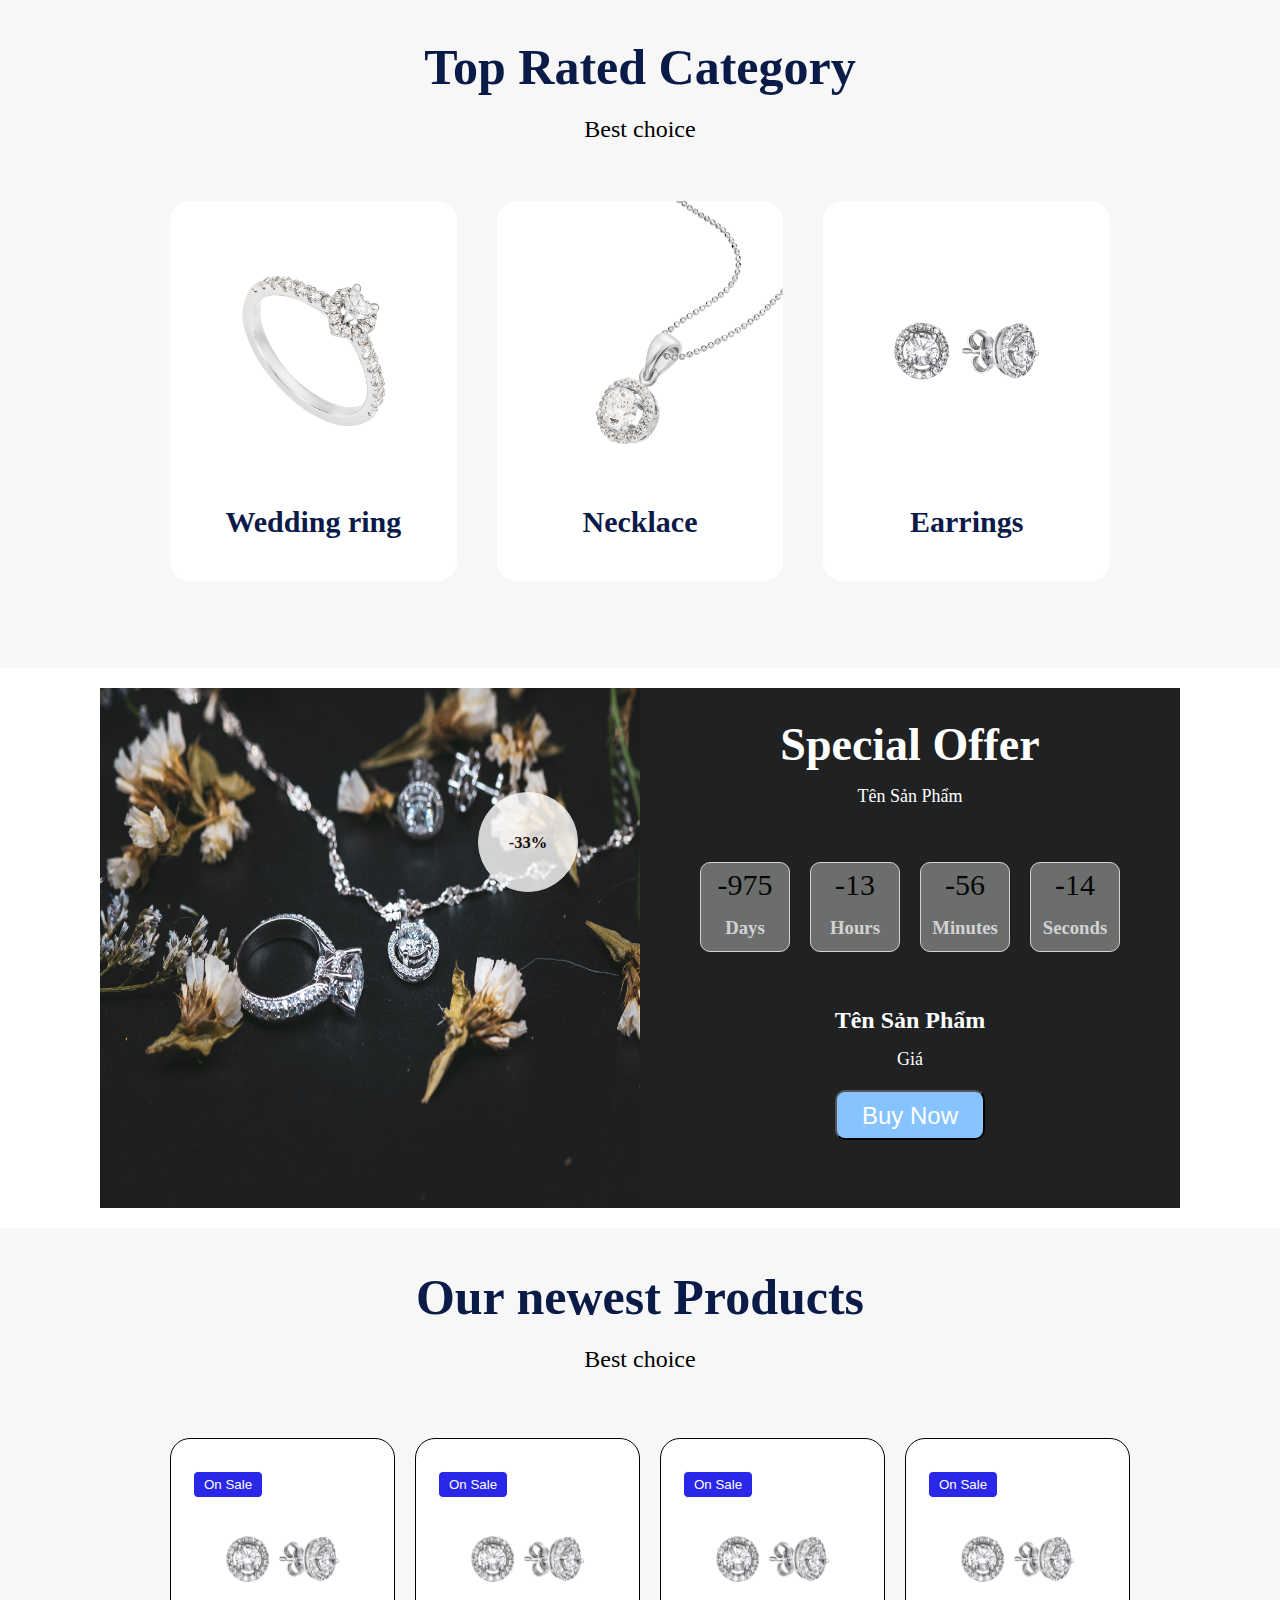
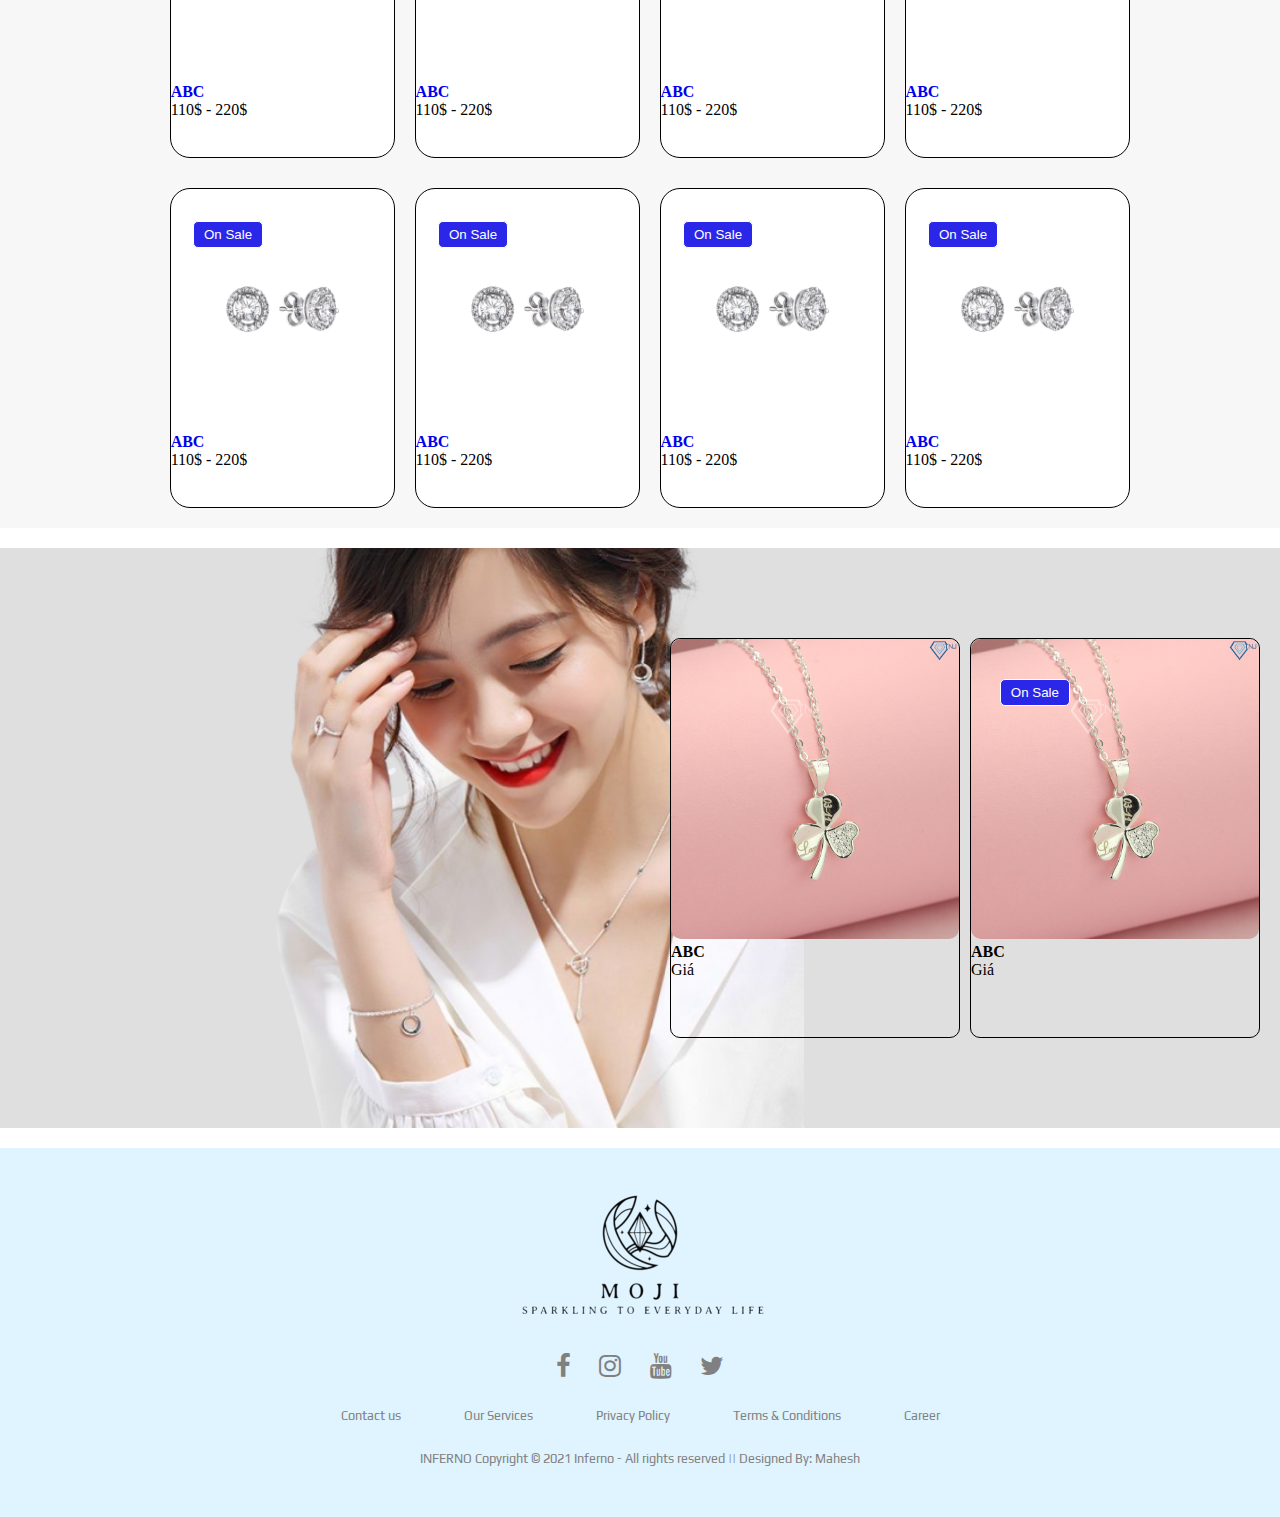
==== commit 73f1f586: "Update 20/11" ====
--- a/index.html
+++ b/index.html
@@ -169,20 +169,20 @@
             <p class="title">Tên Sản Phẩm</p>
             <div class="parent-quick-fact">
                 <div class="quick-fact">
-                    <div class="number-wrap">00</div>
+                    <div id="days" class="number-wrap"></div>
                     <h3 class="tittle">Days</h3>
                 </div>
                 <div class="quick-fact">
-                    <div class="number-wrap">00</div>
+                    <div id="hours" class="number-wrap"></div>
                     <h3 class="tittle">Hours</h3>
                     
                 </div>
                 <div class="quick-fact">
-                    <div class="number-wrap">00</div>
+                    <div id="minutes" class="number-wrap"></div>
                     <h3 class="tittle">Minutes</h3>
                 </div>
                 <div class="quick-fact">
-                    <div class="number-wrap">00</div>
+                    <div id="seconds" class="number-wrap"></div>
                     <h3 class="tittle">Seconds</h3>
                 </div>
             </div>
@@ -207,18 +207,24 @@
                 <button class="onsale sale-label">On Sale</button>
                 <div class="hover-product">
                     <div class="icons-product">
-                        <a class="icon first-icon" href="#"><i class="fas fa-heart"></i></a>
+                        <a class="icon first-icon"  href="#"><i class="fas fa-heart"></i></a>
                         <a class="icon" href="#"><i class="fas fa-snowflake"></i></a>
-                        <a class="icon" href="#"><i class="fas fa-link"></i></a>
-                    </div>
-                </div>
-            </div>
-            <div class="isotope-item product">
-                <img src="image/sbxmxmk000155-bong-tai-bac-dinh-da-pnjsilver-4002.png" alt="">
-                <h4><a href="#">ABC</a></h4>
-                <span>110$ - 220$</span>
-                <button class="onsale sale-label">On Sale</button>
-
+                        <a class="icon preview-icon" data-preview="preview" ><i class="fas fa-link"></i></a>
+                    </div>
+                </div>
+            </div>
+            <div class="isotope-item product">
+                <img src="image/sbxmxmk000155-bong-tai-bac-dinh-da-pnjsilver-4002.png" alt="">
+                <h4><a href="#">ABC</a></h4>
+                <span>110$ - 220$</span>
+                <button class="onsale sale-label">On Sale</button>
+                <div class="hover-product">
+                    <div class="icons-product">
+                        <a class="icon first-icon"  href="#"><i class="fas fa-heart"></i></a>
+                        <a class="icon" href="#"><i class="fas fa-snowflake"></i></a>
+                        <a class="icon preview-icon"data-preview="preview_1"><i class="fas fa-link"></i></a>
+                    </div>
+                </div>
             </div>
             <div class="isotope-item product">
                 <img src="image/sbxmxmk000155-bong-tai-bac-dinh-da-pnjsilver-4002.png" alt="">
@@ -281,8 +287,8 @@
             </div>
     </div>
 
-    <div class="preview content-wrapper">
-        <a href="" class="icon-out">
+    <div class="preview content-wrapper" id="preview">
+        <a class="icon-out">
             <i class="fas fa-plus"></i>
         </a>
         <div class="preview-image" style="background-image: url(image/photo-1-1571065781331448666071.jpg);">
@@ -293,6 +299,41 @@
                 <h3 class="heading">Tên Sản Phẩm</h3>
                 <span class="price"> <del>Giá</del>  -  Giá</span>
                 <p>Lorem ipsum dolor sit amet consectetur adipisicing elit. Temporibus rem repellat ipsam ex soluta voluptas error ducimus illum consequuntur sit perferendis, inventore aliquam! Deserunt quisquam recusandae libero excepturi cumque dignissimos dolor cupiditate. Et harum ab doloribus dolores dolorum reiciendis provident minus sed eum nulla dolorem, necessitatibus cupiditate mollitia aperiam.</p>
+                <p style="font-size: 20px; margin-top:10px ;color: black;">Material</p>
+            </div>
+            <div class="variations-form cart">
+                <div class="input-number">
+                    <input type="number" min="1" max="10" name="" value="1">
+                    <button class="plus"><i class="fas fa-plus"></i></button>
+                    <button class="minus"><i class="fas fa-minus"></i></button>
+                    <input type="submit" value="Add to Cart">
+                </div>
+                <p>Tags: </p>
+            </div>
+        </div>
+    </div>
+    <div class="preview content-wrapper" id="preview_1">
+        <a class="icon-out">
+            <i class="fas fa-plus"></i>
+        </a>
+        <div class="preview-image" style="background-image: url(image/photo-1-1571065781331448666071.jpg);">
+
+        </div>
+        <div class="information-product">
+            <div class="text-content-product">
+                <h3 class="heading">Tên Sản Phẩm</h3>
+                <span class="price"> <del>Giá</del>  -  Giá</span>
+                <p>Lorem ipsum dolor sit amet consectetur adipisicing elit. Temporibus rem repellat ipsam ex soluta voluptas error ducimus illum consequuntur sit perferendis, inventore aliquam! Deserunt quisquam recusandae libero excepturi cumque dignissimos dolor cupiditate. Et harum ab doloribus dolores dolorum reiciendis provident minus sed eum nulla dolorem, necessitatibus cupiditate mollitia aperiam.</p>
+                <p style="font-size: 20px; margin-top:10px ;color: black;">Material</p>
+            </div>
+            <div class="variations-form cart">
+                <div class="input-number">
+                    <input type="number" min="1" max="10" name="" value="1">
+                    <button class="plus"><i class="fas fa-plus"></i></button>
+                    <button class="minus"><i class="fas fa-minus"></i></button>
+                    <input type="submit" value="Add to Cart">
+                </div>
+                <p>Tags: </p>
             </div>
         </div>
     </div>
--- a/style/style.css
+++ b/style/style.css
@@ -471,25 +471,29 @@
     margin-left: 2%;
     border-radius: 20px;
     background-color: #ffffff;
-}
+    cursor: pointer;
+}
+
 
 .products-wrapper .product{
     position: relative;
     cursor: pointer;
 }
 
-.products-wrapper .product:hover .hover-product{
+.products-wrapper .product:hover .hover-product
+{
+    visibility: visible ;
     opacity: 1;
 }
 
 .products-wrapper .product .hover-product{
     width: 100%;
     height: 100%;
-    /* background-color: #ffffff; */
     position: absolute;
     top: 0;
     border-radius: 20px;
     opacity: 0;
+    visibility: hidden;
 }
 
 .hover-product {
@@ -771,16 +775,23 @@
     margin:0% 1%;
 }
 
-.preview.content-wrapper {
+.preview{
     width: 940px;
     height: 470px;
     border: 1px solid black;
+    
+    border-radius: 20px;
+    display: flex;
+    opacity: 0;
+    visibility: hidden;
+}
+
+.content-wrapper.preview {
     position: fixed;
+    z-index: 99;
     top: 50%;
     left: 50%;
     transform: translate(-50%, -50%);
-    border-radius: 20px;
-    display: flex;
 }
 
 .content-wrapper {
@@ -794,6 +805,7 @@
     right: 12px;
     font-size: 25px;
     transform: rotate(45deg);
+    cursor: pointer;
 }
 
 .preview .preview-image {
@@ -830,9 +842,69 @@
     font-size: 18px;
 }
 
+.information-product input[type = number]{
+    margin-left: 30px;
+    margin-top: 20px;
+    padding: 10px 10px;
+    border: 1px solid black;
+    border-radius: 10px;
+    /* width: 200px */
+    width: 25%;
+    text-align: center;
+    -moz-appearance: textfield; 
+    font-size: 25px;
+}
+
+input::-webkit-outer-spin-button,
+input::-webkit-inner-spin-button{
+    -webkit-appearance: none;
+}
+
+
+.information-product .input-number {
+    position: relative;
+}
+
+.input-number .plus,
+.input-number .minus{
+    position: absolute;
+    cursor: pointer;
+}
+.input-number .plus {
+    top: 52%;
+    left: 25%;
+    color: #666;
+    background-color: transparent;
+    border: none;
+}
+.input-number .minus {
+    top: 52%;
+    left: 10%;
+    color: #666;
+    background-color: transparent;
+    border: none;
+}
+
+.information-product input[type = submit]{
+    font-size: 25px;
+    padding: 10px 10px;
+    border: 1px solid black;
+    border-radius: 10px;
+    width: 35%;
+    text-align: center;
+    font-weight: 500;
+    color: #ffffff;
+    background-color: #2a27E9;
+}
+
+
 del {
     text-decoration: line-through;
     font-size: 20px;
 }
 
-
+.rushOut {
+    opacity: 1;
+    visibility: visible;
+}
+
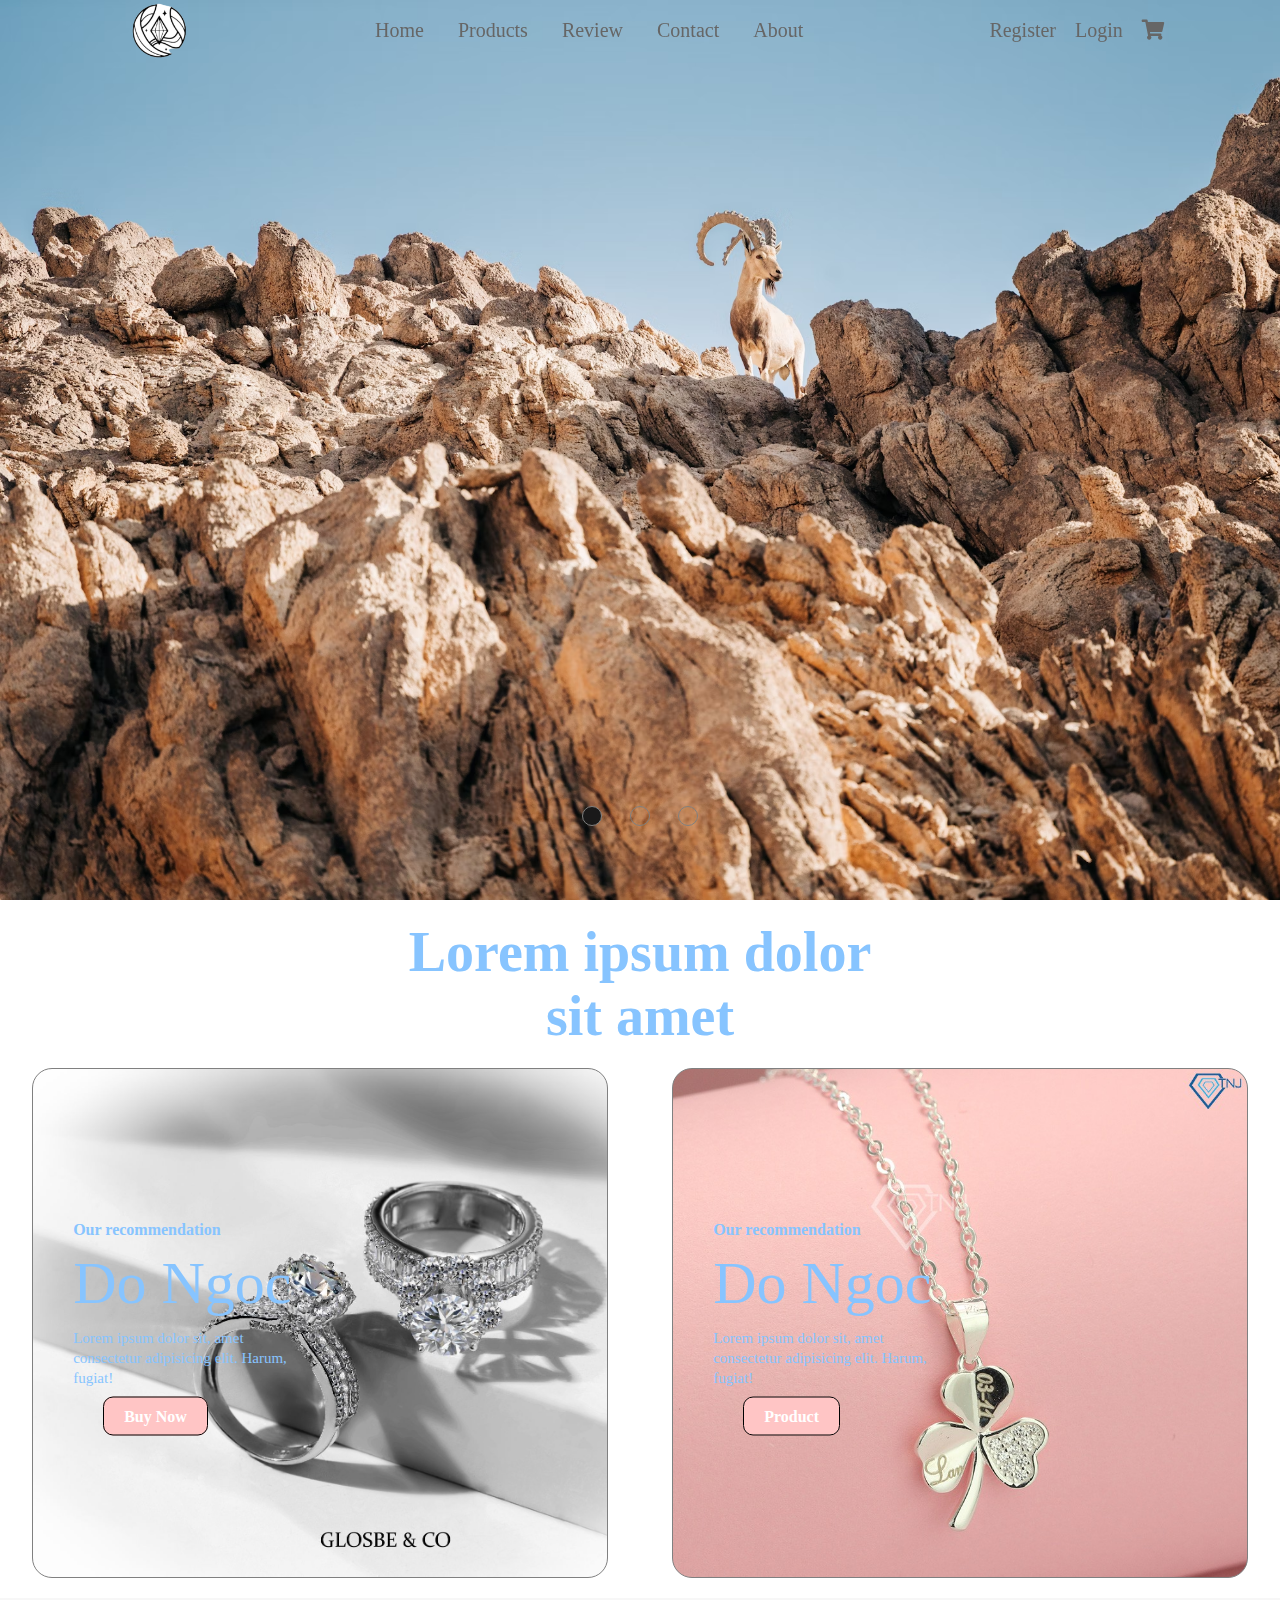
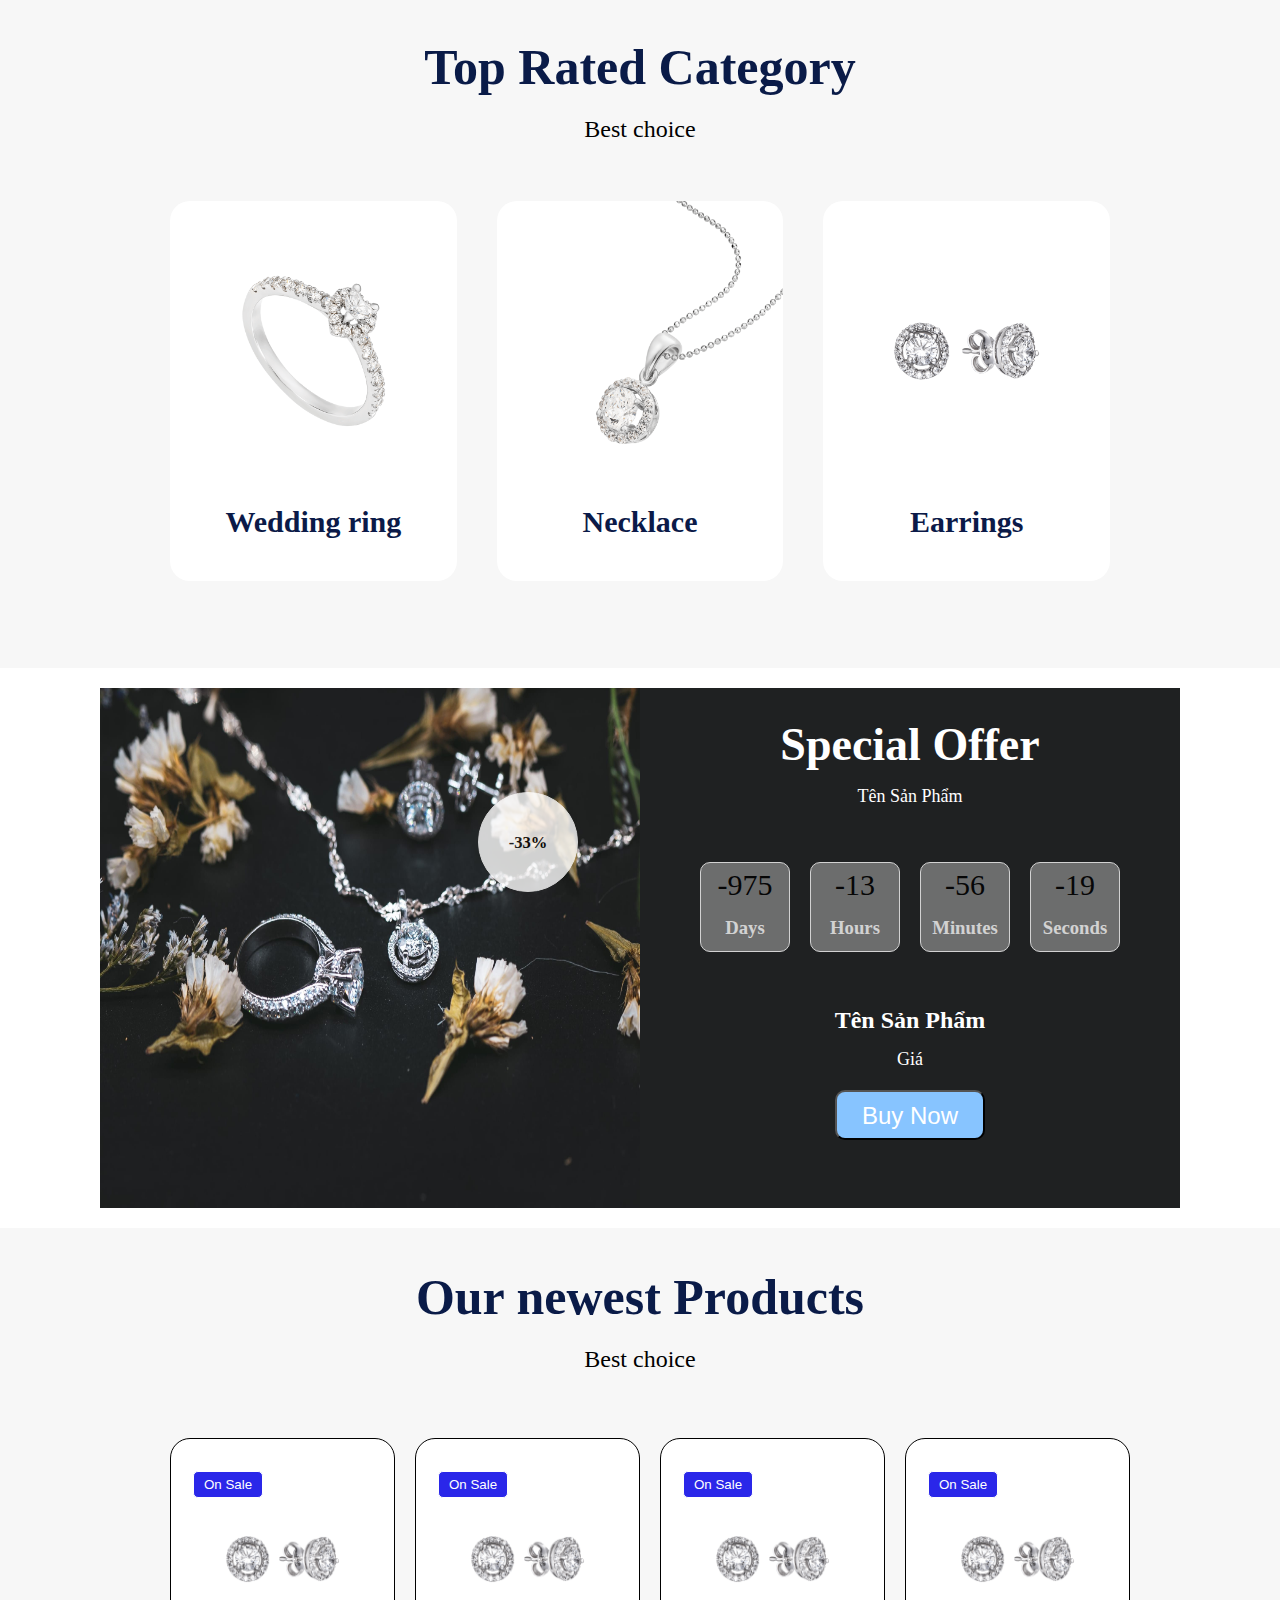
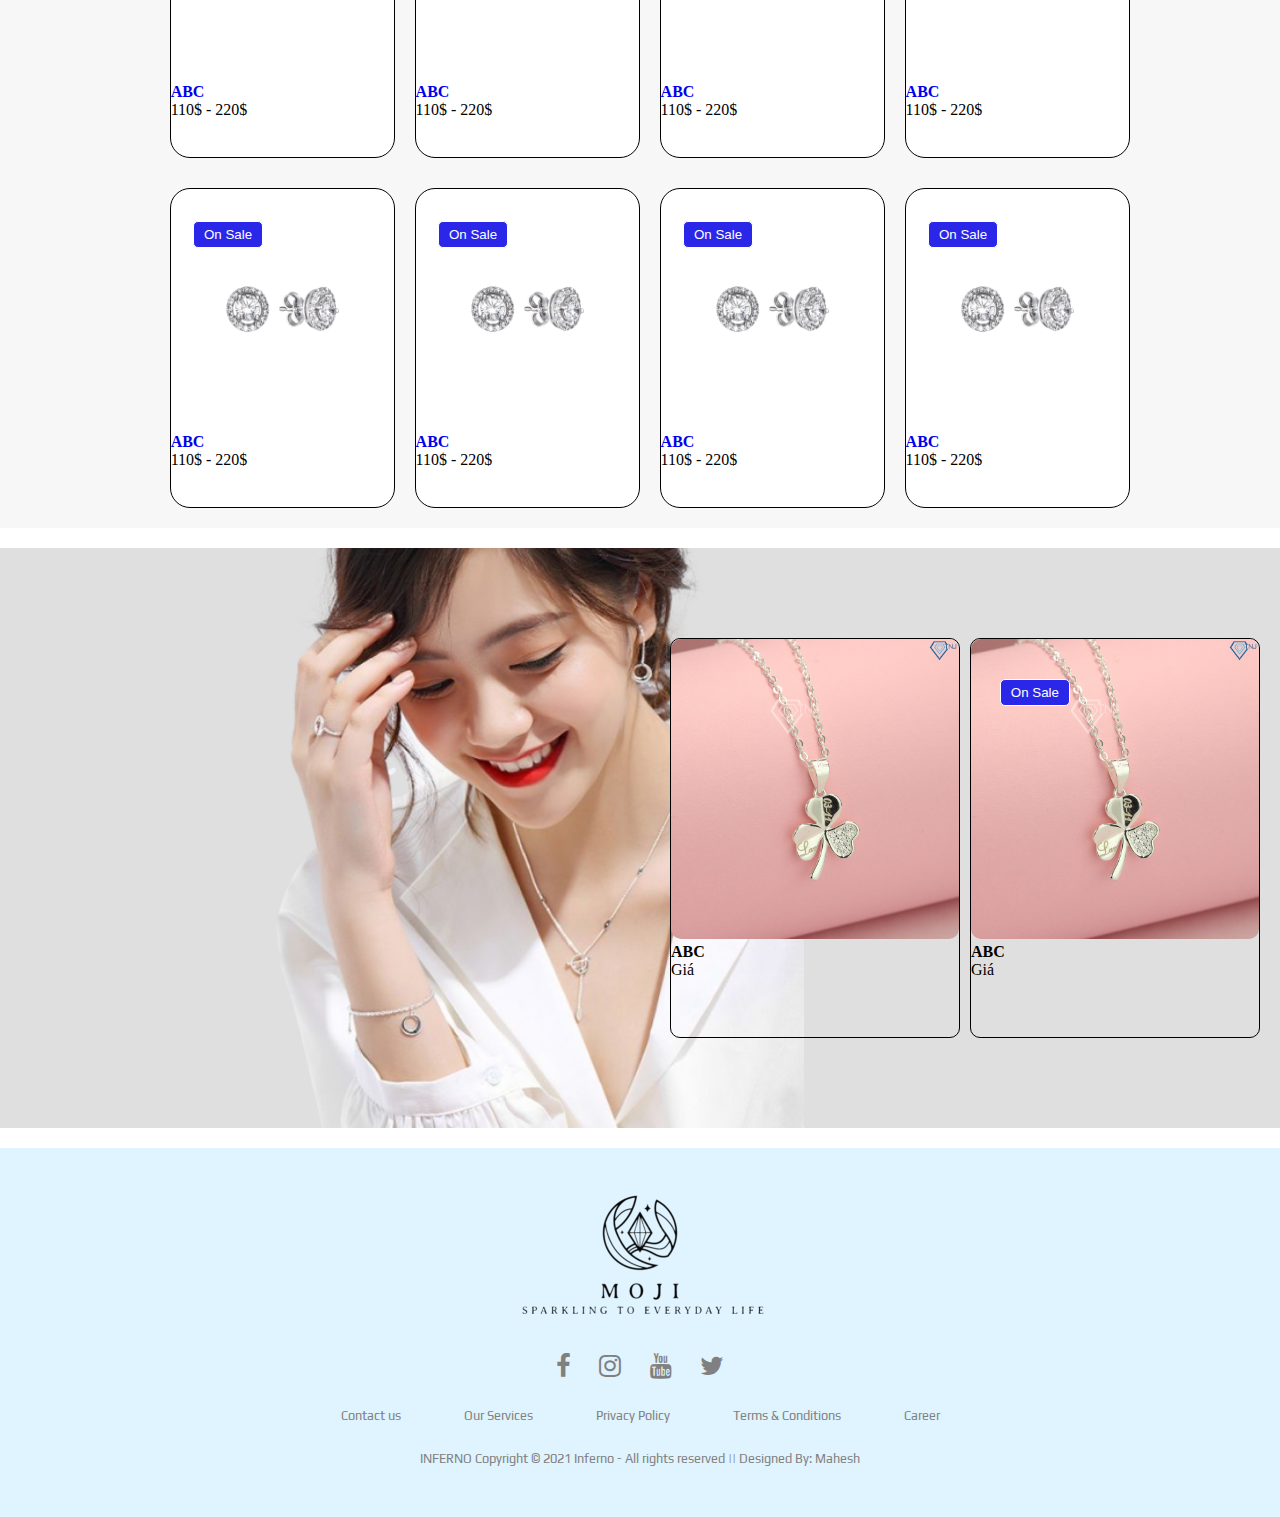
==== commit cff9724b: "update Register and login" ====
--- a/index.html
+++ b/index.html
@@ -90,9 +90,9 @@
         </nav>
         <div class="icons">
             
-                <a href="">Register</a>
-                <a href="">Login</a></li>
-                <a href="">
+                <a data-cart="register" class="icon-header">Register</a>
+                <a data-cart="login" class="icon-header">Login</a></li>
+                <a data-cart="cart" class="icon-header">
                     <i class="fas fa-shopping-cart"></i>
                 </a>
             
@@ -326,7 +326,7 @@
                 <p>Lorem ipsum dolor sit amet consectetur adipisicing elit. Temporibus rem repellat ipsam ex soluta voluptas error ducimus illum consequuntur sit perferendis, inventore aliquam! Deserunt quisquam recusandae libero excepturi cumque dignissimos dolor cupiditate. Et harum ab doloribus dolores dolorum reiciendis provident minus sed eum nulla dolorem, necessitatibus cupiditate mollitia aperiam.</p>
                 <p style="font-size: 20px; margin-top:10px ;color: black;">Material</p>
             </div>
-            <div class="variations-form cart">
+            <div class="variations-form">
                 <div class="input-number">
                     <input type="number" min="1" max="10" name="" value="1">
                     <button class="plus"><i class="fas fa-plus"></i></button>
@@ -336,6 +336,54 @@
                 <p>Tags: </p>
             </div>
         </div>
+    </div>
+
+    <div class="cart cart-product" id="cart">
+        <a class="outCart" style="cursor: pointer;"><i class="fas fa-times"></i></a>
+        <span>
+            <i class="fas fa-shopping-cart"></i>
+            Cart
+        </span>
+    </div>
+
+    <div class="registration" id="register">
+        <h3>Registration</h3>
+        <div  class="form-label">
+            <label for="">User name</label>
+            <input type="text">
+        </div>
+        <div  class="form-label">
+            <label for="">Gmail</label>
+            <input type="text">
+        </div>
+        <div class="form-label">
+            <label for="">Password</label>
+            <input type="text">
+        </div>
+        <div class="form-label">
+            <label for="">Confirm Password</label>
+            <input type="text">
+        </div>
+        <input type="submit">
+
+    </div>
+    <div class="registration" id="login">
+        <h3>Login</h3>
+        <div  class="form-label">
+            <label for="">User name</label>
+            <input type="text">
+        </div>
+        
+        <div class="form-label">
+            <label for="">Password</label>
+            <input type="text">
+        </div>
+        <div class="form-label">
+            <label for="">Confirm Password</label>
+            <input type="text">
+        </div>
+        <input type="submit">
+
     </div>
 
     <footer>
--- a/style/style.css
+++ b/style/style.css
@@ -289,6 +289,7 @@
     font-size: 20px;
     margin-left: 15px;
     color: #666;
+    cursor: pointer;
 }
 .header .icons a:hover{
     color: #dfdfdf;
@@ -494,7 +495,7 @@
     border-radius: 20px;
     opacity: 0;
     visibility: hidden;
-}
+}   
 
 .hover-product {
     position: relative;
@@ -779,7 +780,6 @@
     width: 940px;
     height: 470px;
     border: 1px solid black;
-    
     border-radius: 20px;
     display: flex;
     opacity: 0;
@@ -903,8 +903,97 @@
     font-size: 20px;
 }
 
+
+
+.cart.cart-product{
+    position: fixed;
+    top: 0;
+    right: 0;
+}
+
+
+.cart-product {
+    width: 30%;
+    position: relative;
+    height: 100vh;
+    background-color: #ffffff;
+    z-index: 100;
+    opacity: 0;
+    visibility: hidden;
+}
+
+
+.cart a {
+    font-size: 30px;
+    top: 10px;
+    left: 20px;
+    position: absolute;
+}
+
+.cart > span {
+    font-size: 30px;
+    position: absolute;
+    top: 10px;
+    left: 50%;
+    transform: translate(-50%);
+}
+
+
+
+
+.registration {
+    border: 1px solid black;
+    position: fixed;
+    height: 50%;
+    width: 30%;
+    top: 50%;
+    left: 50%;
+    transform: translate(-50%, -50%);
+    z-index: 100    ;
+    opacity: 0;
+    visibility: hidden;
+    
+}
+
+.registration h3 {
+    text-align: center;
+    font-size: 30px;
+
+}
+
+.registration label {
+    font-size: 20px;
+}
+
+.registration .form-label {
+    margin-left: 30px;
+    margin: 10px;
+}
+
+.registration input {
+    padding: 10px 10px;
+}
+
+
+
+
+
+
+
+
+
+
+
+
+
+
+
+
+
+
+
+
 .rushOut {
     opacity: 1;
     visibility: visible;
-}
-
+}